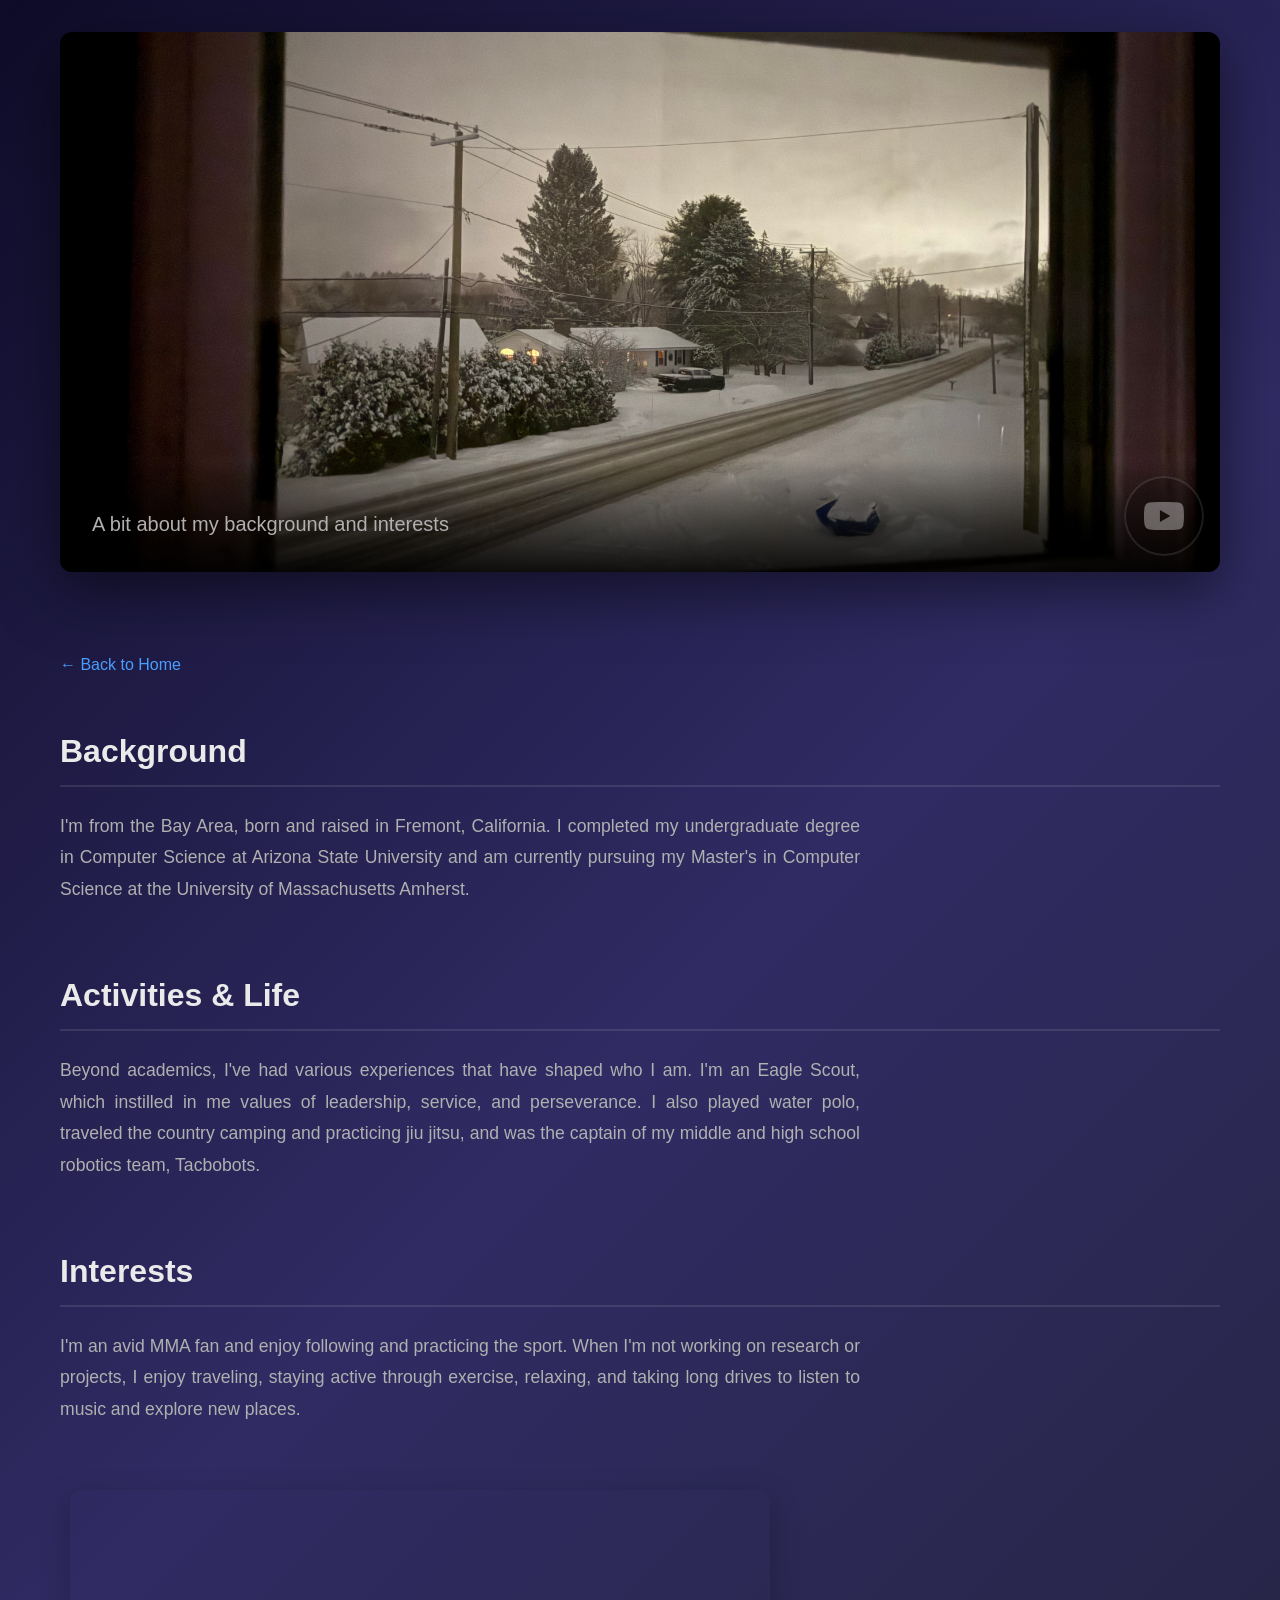
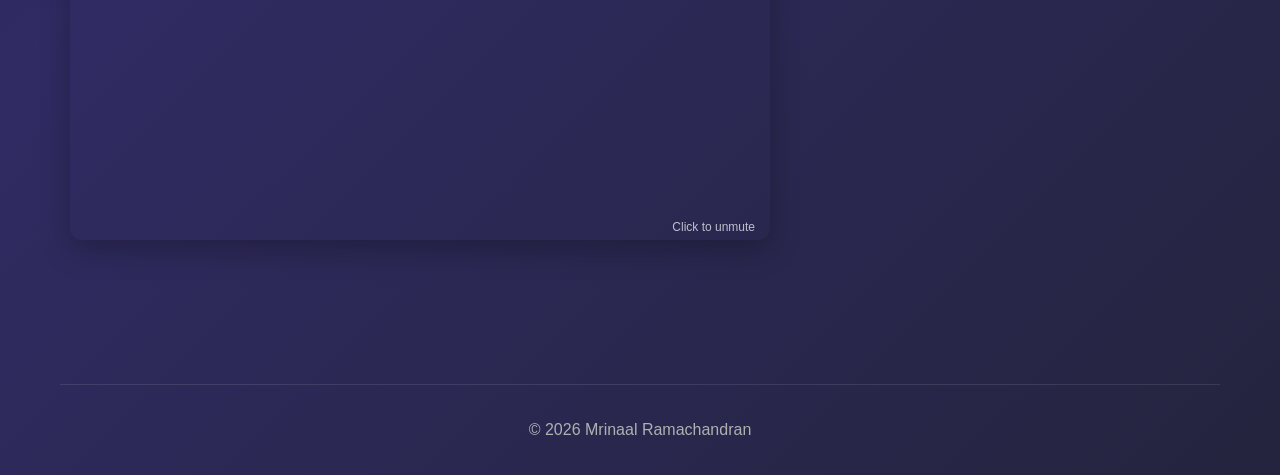
==== about.html @ 6605b7fe "mma" ====
<!DOCTYPE html>
<html lang="en">
    <head>
        <meta charset="UTF-8">
        <meta name="viewport" content="width=device-width, initial-scale=1.0">
        <title>About Me - Mrinaal Ramachandran</title>
        <link rel="stylesheet" href="styles.css">
        <style>
            .hero-image {
                position: absolute;
                top: 0;
                left: 0;
                width: 100%;
                height: 100%;
                object-fit: cover;
                transition: opacity 1.5s ease-in-out;
            }
    
            .hero-image.active {
                opacity: 1;
            }
    
            .hero-image.inactive {
                opacity: 0;
            }
        </style>
    </head>
<body class="about-page">
    <div class="container">
        <header>
            <div class="hero">
                <img src="window.jpg" alt="Window" class="hero-image active" id="img2">
                <img src="desert.jpg" alt="Desert" class="hero-image inactive" id="img1">
                <div class="hero-overlay">
                    <p class="tagline">A bit about my background and interests</p>
                </div>
                <a href="https://www.youtube.com/@mrinaalr/videos" target="_blank" rel="noopener noreferrer" class="washington-face-link" title="Visit my YouTube channel">
                    <svg class="youtube-icon-overlay" viewBox="0 0 24 24" fill="currentColor">
                        <path d="M23.498 6.186a3.016 3.016 0 0 0-2.122-2.136C19.505 3.545 12 3.545 12 3.545s-7.505 0-9.377.505A3.017 3.017 0 0 0 .502 6.186C0 8.07 0 12 0 12s0 3.93.502 5.814a3.016 3.016 0 0 0 2.122 2.136c1.871.505 9.376.505 9.376.505s7.505 0 9.377-.505a3.015 3.015 0 0 0 2.122-2.136C24 15.93 24 12 24 12s0-3.93-.502-5.814zM9.545 15.568V8.432L15.818 12l-6.273 3.568z"/>
                    </svg>
                </a>
            </div>
        </header>

        <main>
            <nav class="back-nav">
                <a href="index.html" class="back-link">← Back to Home</a>
            </nav>

            <section class="about">
                <h2>Background</h2>
                <p>
                    I'm from the Bay Area, born and raised in Fremont, California. I completed my undergraduate 
                    degree in Computer Science at Arizona State University and am currently pursuing my Master's 
                    in Computer Science at the University of Massachusetts Amherst.
                </p>
            </section>

            <section class="about">
                <h2>Activities & Life</h2>
                <p>
                    Beyond academics, I've had various experiences that have shaped who I am. I'm an 
                    Eagle Scout, which instilled in me values of leadership, service, and perseverance. I also played 
                    water polo, traveled the country camping and practicing jiu jitsu, and was the captain of my 
                    middle and high school robotics team, Tacbobots.
                </p>
            </section>

            <section class="about">
                <h2>Interests</h2>
                <p>
                    I'm an avid MMA fan and enjoy following and practicing the sport. When I'm not working on research or projects, 
                    I enjoy traveling, staying active through exercise, relaxing, and taking long drives to listen to music and 
                    explore new places. 
                </p>
            </section>
            <div class="mma-video-container">
                <video autoplay muted loop playsinline id="mmaVideo">
                    <source src="bag.mp4" type="video/mp4">
                </video>
                <div class="video-overlay-text">Click to unmute</div>
            </div>


        </main>

        <footer>
            <p>&copy; 2026 Mrinaal Ramachandran</p>
        </footer>
    </div>

    <script>
    const img1 = document.getElementById('img1');
    const img2 = document.getElementById('img2');
    let showingFirst = false;

    function scheduleNext() {
        const delay = 3000 + Math.random() * 7000;
        setTimeout(() => {
            if (showingFirst) {
                img1.classList.replace('active', 'inactive');
                img2.classList.replace('inactive', 'active');
            } else {
                img2.classList.replace('active', 'inactive');
                img1.classList.replace('inactive', 'active');
            }
            showingFirst = !showingFirst;
            scheduleNext();
        }, delay);
    }

    scheduleNext();

    
const observer = new IntersectionObserver(entries => {
    entries.forEach(entry => {
        if (entry.isIntersecting) {
            entry.target.classList.add("visible");
        }
    });
});

observer.observe(document.querySelector(".mma-video-container"));


    // Video click to unmute
    const video = document.getElementById("mmaVideo");
    if (video) {
        video.addEventListener("click", () => {
            video.muted = !video.muted;
        });
    }



    </script>
    
</body>
</html>
---- styles.css ----
* {
    margin: 0;
    padding: 0;
    box-sizing: border-box;
}

:root {
    --primary-color: #1a1a2e;
    --secondary-color: #16213e;
    --accent-color: #0f3460;
    --text-color: #eaeaea;
    --text-muted: #b0b0b0;
    --link-color: #4a9eff;
    --link-hover: #6bb3ff;
    --card-bg: rgba(255, 255, 255, 0.05);
    --border-color: rgba(255, 255, 255, 0.1);
}

body {
    font-family: -apple-system, BlinkMacSystemFont, 'Segoe UI', Roboto, 'Helvetica Neue', Arial, sans-serif;
    background: linear-gradient(135deg, #0f0c29 0%, #302b63 50%, #24243e 100%);
    color: var(--text-color);
    line-height: 1.6;
    min-height: 100vh;
}

.container {
    max-width: 1200px;
    margin: 0 auto;
    padding: 0 20px;
}

/* Hero Section */
.hero {
    position: relative;
    width: 100%;
    height: 60vh;
    min-height: 400px;
    margin: 2rem 0;
    border-radius: 12px;
    overflow: hidden;
    box-shadow: 0 20px 60px rgba(0, 0, 0, 0.5);
}

.hero-image {
    width: 100%;
    height: 100%;
    object-fit: cover;
    display: block;
}

.hero-overlay {
    position: absolute;
    bottom: 0;
    left: 0;
    right: 0;
    background: linear-gradient(to top, rgba(0, 0, 0, 0.9) 0%, rgba(0, 0, 0, 0.5) 50%, transparent 100%);
    padding: 3rem 2rem 2rem;
    color: white;
}

.hero-overlay h1 {
    font-size: 3rem;
    font-weight: 700;
    margin-bottom: 0.5rem;
    text-shadow: 2px 2px 4px rgba(0, 0, 0, 0.8);
}

.tagline {
    font-size: 1.25rem;
    color: var(--text-muted);
    font-weight: 300;
}

.painting-note {
    position: absolute;
    top: 1rem;
    right: 1rem;
    background: rgba(0, 0, 0, 0.7);
    padding: 0.75rem 1rem;
    border-radius: 8px;
    backdrop-filter: blur(10px);
    border: 1px solid rgba(255, 255, 255, 0.2);
    z-index: 10;
}

.painting-note p {
    color: var(--text-color) !important;
    font-size: 0.9rem;
    margin: 0;
    font-style: italic;
}

/* Main Content */
main {
    padding: 3rem 0;
}

section {
    margin-bottom: 4rem;
}

h2 {
    font-size: 2rem;
    margin-bottom: 1.5rem;
    color: var(--text-color);
    border-bottom: 2px solid var(--border-color);
    padding-bottom: 0.5rem;
}

.about p {
    font-size: 1.1rem;
    line-height: 1.8;
    color: var(--text-muted);
    max-width: 800px;
}

.about-page .about p {
    text-align: justify;
}

/* Projects */
.projects {
    display: flex;
    flex-direction: column;
    gap: 1.5rem;
}

.project-card {
    background: var(--card-bg);
    border: 1px solid var(--border-color);
    border-radius: 8px;
    padding: 1.5rem;
    transition: transform 0.3s ease, box-shadow 0.3s ease;
}

.project-card.featured {
    border-color: var(--link-color);
    border-width: 2px;
    background: rgba(74, 158, 255, 0.1);
}

.project-card:hover {
    transform: translateY(-4px);
    box-shadow: 0 8px 24px rgba(0, 0, 0, 0.3);
    border-color: var(--link-color);
}

.project-card h3 {
    font-size: 1.5rem;
    margin-bottom: 0.75rem;
    color: var(--text-color);
}

.project-card p {
    color: var(--text-muted);
    margin-bottom: 1rem;
}

.project-link {
    color: var(--link-color);
    text-decoration: none;
    font-weight: 500;
    transition: color 0.3s ease;
}

.project-link:hover {
    color: var(--link-hover);
}

/* Selected Work */
.selected-work {
    margin-bottom: 4rem;
}

.work-item {
    background: var(--card-bg);
    border: 1px solid var(--border-color);
    border-radius: 8px;
    padding: 1.25rem;
    margin-bottom: 1rem;
}

.work-item:last-child {
    margin-bottom: 0;
}

.work-item h3 {
    font-size: 1.25rem;
    margin-bottom: 0.5rem;
    color: var(--text-color);
}

.work-item p {
    color: var(--text-muted);
    font-size: 0.95rem;
    line-height: 1.6;
    margin: 0;
}

/* Links */
.link-grid {
    display: grid;
    grid-template-columns: repeat(auto-fit, minmax(200px, 1fr));
    gap: 1.5rem;
}

.link-card {
    background: var(--card-bg);
    border: 1px solid var(--border-color);
    border-radius: 8px;
    padding: 1.5rem;
    display: flex;
    align-items: center;
    gap: 1rem;
    text-decoration: none;
    color: var(--text-color);
    transition: all 0.3s ease;
}

.link-card:hover {
    transform: translateY(-4px);
    box-shadow: 0 8px 24px rgba(0, 0, 0, 0.3);
    border-color: var(--link-color);
    background: rgba(255, 255, 255, 0.08);
}

.link-card .icon {
    width: 32px;
    height: 32px;
    flex-shrink: 0;
}

.link-card span {
    font-size: 1.1rem;
    font-weight: 500;
}

/* About Me Section */
.about-me-section {
    display: flex;
    justify-content: center;
    margin: 2rem 0;
}

.about-me-card {
    max-width: 300px !important;
    width: auto !important;
    justify-content: center;
    flex-shrink: 0;
    min-width: 200px;
}

/* Navigation */
.back-nav {
    margin-bottom: 2rem;
}

.back-link {
    color: var(--link-color);
    text-decoration: none;
    font-weight: 500;
    transition: color 0.3s ease;
    display: inline-block;
    margin-bottom: 1rem;
}

.back-link:hover {
    color: var(--link-hover);
}

/* Washington Face Link */
.washington-face-link {
    position: absolute;
    bottom: 1rem;
    right: 1rem;
    width: 80px;
    height: 80px;
    display: flex;
    align-items: center;
    justify-content: center;
    background: rgba(0, 0, 0, 0.3);
    border-radius: 50%;
    backdrop-filter: blur(5px);
    border: 2px solid rgba(255, 255, 255, 0.3);
    transition: all 0.3s ease;
    cursor: pointer;
    opacity: 0.35;
}

.washington-face-link:hover {
    opacity: 1;
    background: rgba(0, 0, 0, 0.6);
    border-color: rgba(255, 255, 255, 0.6);
    transform: scale(1.1);
}

.hero:hover .washington-face-link {
    opacity: 0.7;
}

.youtube-icon-overlay {
    width: 40px;
    height: 40px;
    fill: white;
}

.mma-video-container {
    position: relative;
    max-width: 700px;
    margin: 25px 10px;   /* remove auto centering */
}

.mma-video-container video {
    width: 100%;
    border-radius: 12px;
    box-shadow: 0 10px 30px rgba(0,0,0,0.25);
    cursor: pointer;
    transition: transform 0.3s ease;
}

.mma-video-container video:hover {
    transform: scale(1.02);
}

.video-overlay-text {
    position: absolute;
    bottom: 10px;
    right: 15px;
    color: white;
    font-size: 12px;
    opacity: 0.7;
    pointer-events: none;
}

/* Footer */
footer {
    text-align: center;
    padding: 2rem 0;
    color: var(--text-muted);
    border-top: 1px solid var(--border-color);
    margin-top: 4rem;
}

/* Responsive Design */
@media (max-width: 768px) {
    .hero {
        height: 50vh;
        min-height: 300px;
        margin: 1rem 0;
    }

    .hero-overlay h1 {
        font-size: 2rem;
    }

    .tagline {
        font-size: 1rem;
    }

    .hero-overlay {
        padding: 2rem 1.5rem 1.5rem;
    }

    h2 {
        font-size: 1.5rem;
    }

    .link-grid {
        grid-template-columns: 1fr;
    }

    .about-me-card {
        max-width: 100%;
        width: auto;
    }
}

@media (max-width: 480px) {
    .container {
        padding: 0 15px;
    }

    .hero-overlay h1 {
        font-size: 1.75rem;
    }

    .about p {
        font-size: 1rem;
    }
}
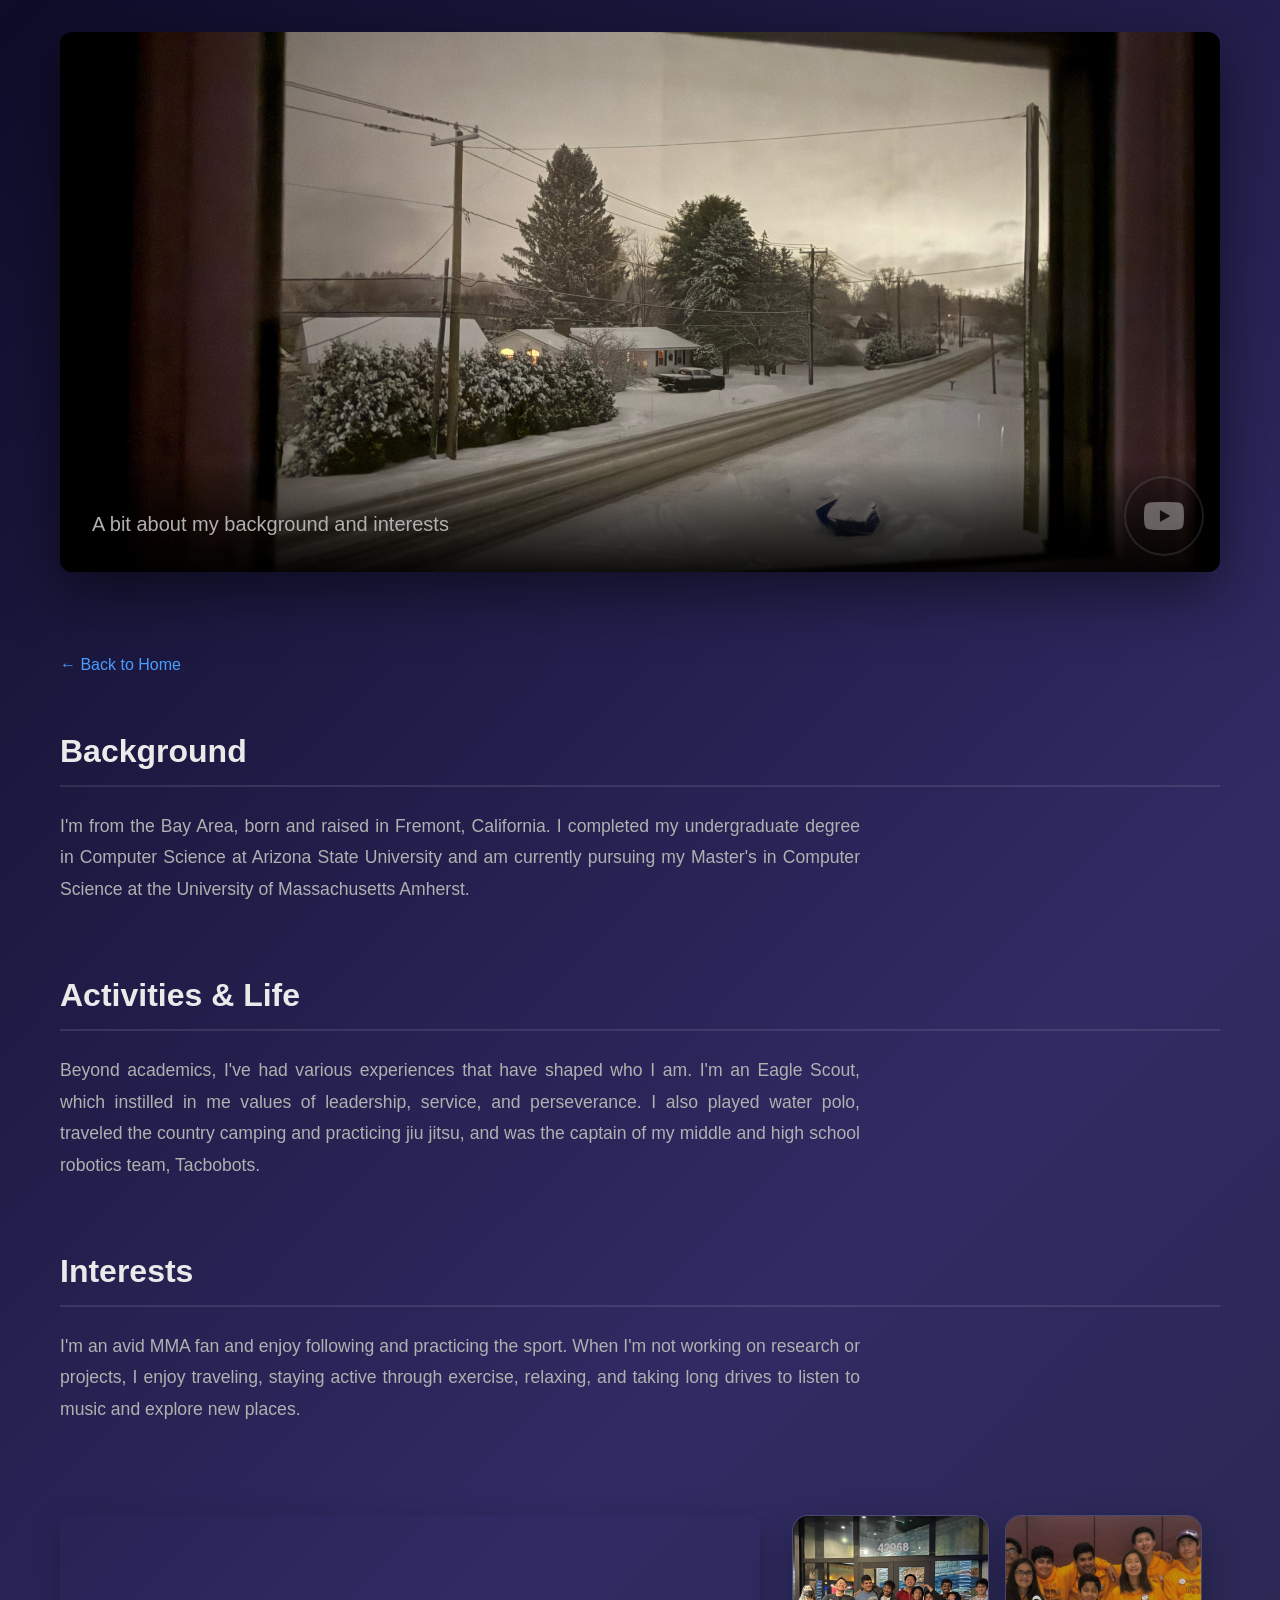
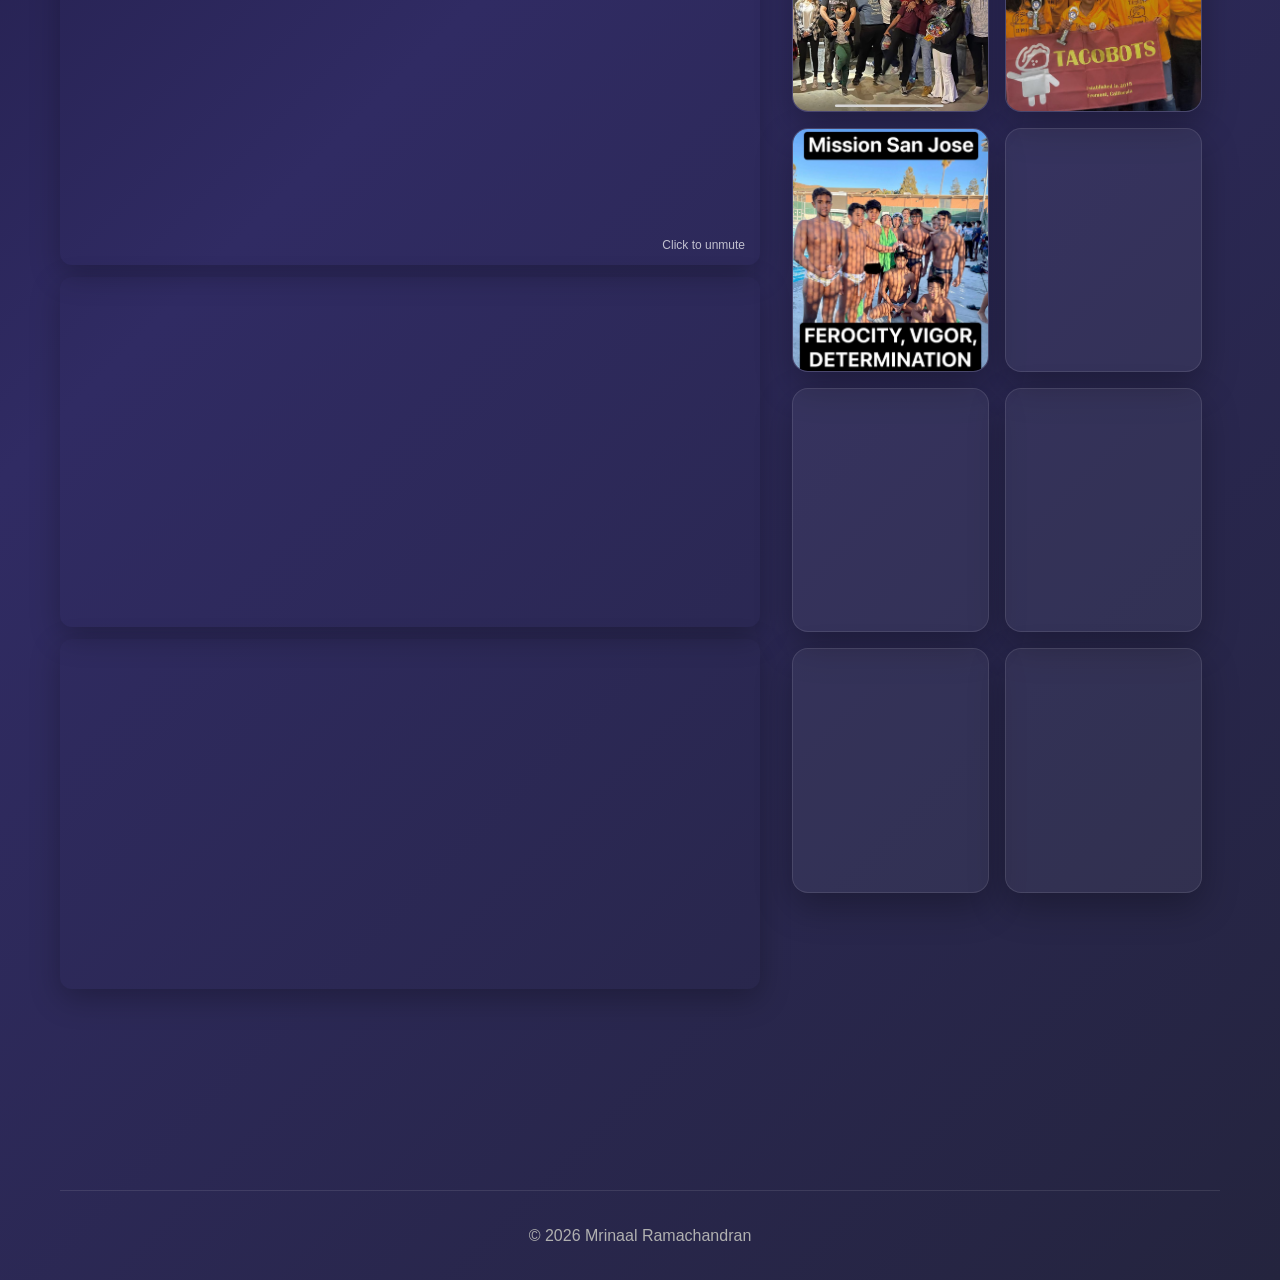
==== commit c4c89bd1: "media" ====
--- a/about.html
+++ b/about.html
@@ -74,12 +74,67 @@
                     explore new places. 
                 </p>
             </section>
-            <div class="mma-video-container">
-                <video autoplay muted loop playsinline id="mmaVideo">
-                    <source src="bag.mp4" type="video/mp4">
-                </video>
-                <div class="video-overlay-text">Click to unmute</div>
-            </div>
+            <section class="interests-media-section">
+                <div class="interests-media-grid">
+                    <div class="mma-video-container">
+                        <div class="primary-video-wrap">
+                            <video autoplay muted loop playsinline preload="metadata" id="mmaVideo">
+                                <source src="bag.mp4" type="video/mp4">
+                            </video>
+                            <div class="video-overlay-text">Click to unmute</div>
+                        </div>
+                    
+                        <video autoplay muted loop playsinline preload="metadata" class="secondary-video">
+                            <source src="mountain.mp4" type="video/mp4">
+                        </video>
+
+                        <video autoplay muted loop playsinline preload="metadata" class="secondary-video">
+                            <source src="texas.mp4" type="video/mp4">
+                        </video>
+                    </div>
+            
+                    <div class="side-media-column">
+                        <div class="side-media-card">
+                            <img src="taco.jpg" alt="Taco">
+                        </div>
+            
+                        <div class="side-media-card">
+                            <img src="bots.JPG" alt="Tacbobots">
+                        </div>
+            
+                        <div class="side-media-card tall">
+                            <img src="wp.JPG" alt="Water Polo">
+                        </div>
+            
+                        <div class="side-media-card tall">
+                            <video autoplay muted loop playsinline>
+                                <source src="war.mp4" type="video/mp4">
+                            </video>
+                        </div>
+            
+                        <div class="side-media-card tall">
+                            <video autoplay muted loop playsinline>
+                                <source src="washington.mp4" type="video/mp4">
+                            </video>
+                        </div>
+                        <div class="side-media-card tall">
+                            <video autoplay muted loop playsinline>
+                                <source src="desert.mp4" type="video/mp4">
+                            </video>
+                        </div>
+                        <div class="side-media-card tall">
+                            <video autoplay muted loop playsinline>
+                                <source src="car.mp4" type="video/mp4">
+                            </video>
+                        </div>
+                        <div class="side-media-card tall">
+                            <video autoplay muted loop playsinline>
+                                <source src="grad.mp4" type="video/mp4">
+                            </video>
+                        </div>
+                    </div>
+                </div>
+            </section>
 
 
         </main>
@@ -120,8 +175,10 @@
     });
 });
 
-observer.observe(document.querySelector(".mma-video-container"));
-
+const mediaContainer = document.querySelector(".mma-video-container");
+if (mediaContainer) {
+    observer.observe(mediaContainer);
+}
 
     // Video click to unmute
     const video = document.getElementById("mmaVideo");
--- a/styles.css
+++ b/styles.css
@@ -305,14 +305,27 @@
     fill: white;
 }
 
+.interests-media-section {
+    margin-top: 2rem;
+}
+
+.interests-media-grid {
+    display: flex;
+    align-items: flex-start;
+    gap: 1.4rem;
+}
+
 .mma-video-container {
     position: relative;
+    width: 700px;
     max-width: 700px;
-    margin: 25px 10px;   /* remove auto centering */
+    margin: 25px 10px 25px 0;
+    flex: 0 0 700px;
 }
 
 .mma-video-container video {
     width: 100%;
+    display: block;
     border-radius: 12px;
     box-shadow: 0 10px 30px rgba(0,0,0,0.25);
     cursor: pointer;
@@ -321,6 +334,18 @@
 
 .mma-video-container video:hover {
     transform: scale(1.02);
+}
+
+.primary-video-wrap {
+    position: relative;
+}
+
+.secondary-video {
+    width: 100%;
+    margin-top: 12px;
+    border-radius: 12px;
+    box-shadow: 0 10px 30px rgba(0,0,0,0.25);
+    pointer-events: none; /* no clicking/unmuting */
 }
 
 .video-overlay-text {
@@ -333,6 +358,87 @@
     pointer-events: none;
 }
 
+.side-media-column {
+    display: grid;
+    grid-template-columns: 1fr 1fr;
+    gap: 1rem;
+    width: 410px;
+    margin-top: 25px;
+}
+
+.side-media-card {
+    position: relative;
+    overflow: hidden;
+    border-radius: 16px;
+    background: var(--card-bg);
+    border: 1px solid var(--border-color);
+    box-shadow: 0 14px 36px rgba(0, 0, 0, 0.28);
+    aspect-ratio: 1 / 1;
+}
+
+.side-media-card.tall {
+    aspect-ratio: 1 / 1.24;
+}
+
+.side-media-card img,
+.side-media-card video {
+    width: 100%;
+    height: 100%;
+    object-fit: cover;
+    display: block;
+}
+
+.side-media-card video {
+    pointer-events: none;
+}
+
+@media (max-width: 1180px) {
+    .interests-media-grid {
+        flex-direction: column;
+    }
+
+    .mma-video-container {
+        width: 100%;
+        max-width: 700px;
+        flex: none;
+        margin-right: 0;
+    }
+
+    .side-media-column {
+        width: 100%;
+        max-width: 700px;
+        margin-top: 0;
+        grid-template-columns: repeat(3, 1fr);
+    }
+
+    .side-media-card,
+    .side-media-card.tall {
+        aspect-ratio: 1 / 1;
+    }
+}
+
+@media (max-width: 768px) {
+    .side-media-column {
+        grid-template-columns: 1fr 1fr;
+    }
+}
+
+@media (max-width: 480px) {
+    .side-media-column {
+        grid-template-columns: 1fr;
+    }
+
+    .side-media-card,
+    .side-media-card.tall {
+        aspect-ratio: 16 / 11;
+    }
+}
+
+
+
+
+
+
 /* Footer */
 footer {
     text-align: center;
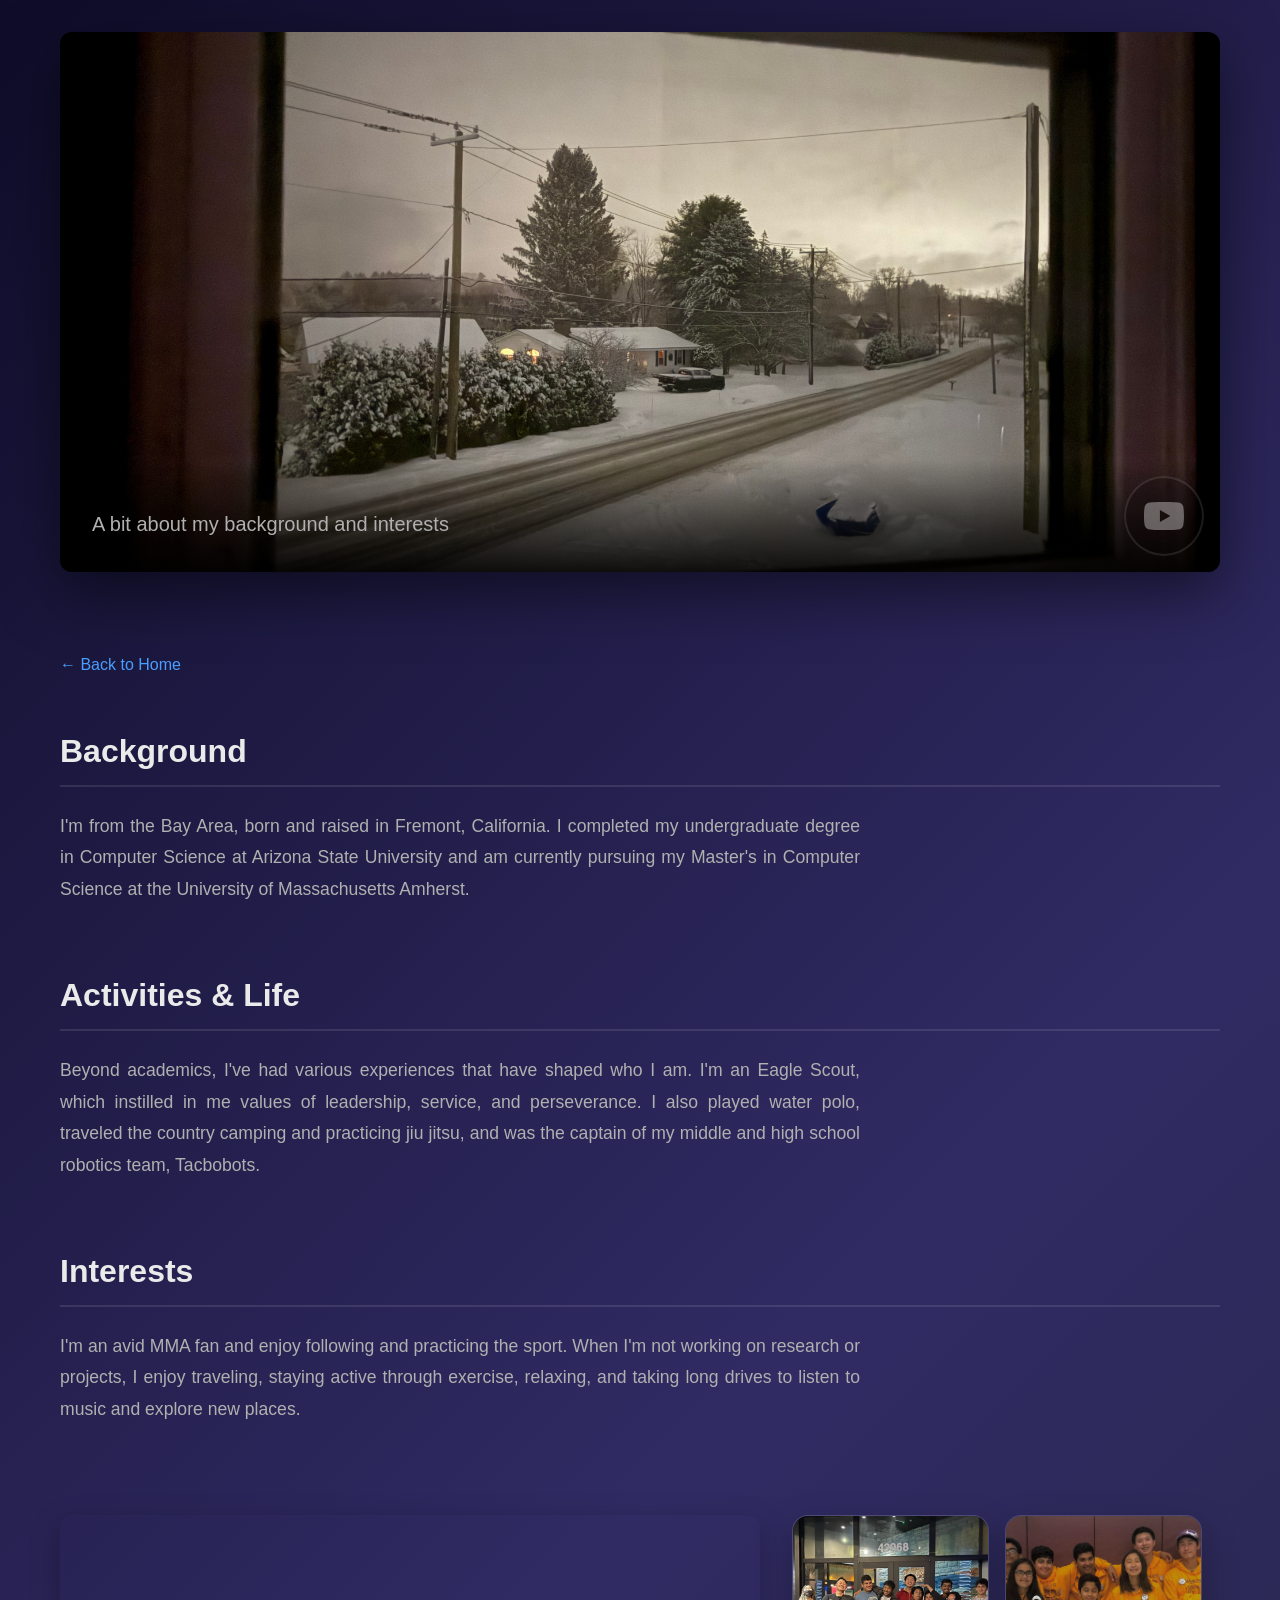
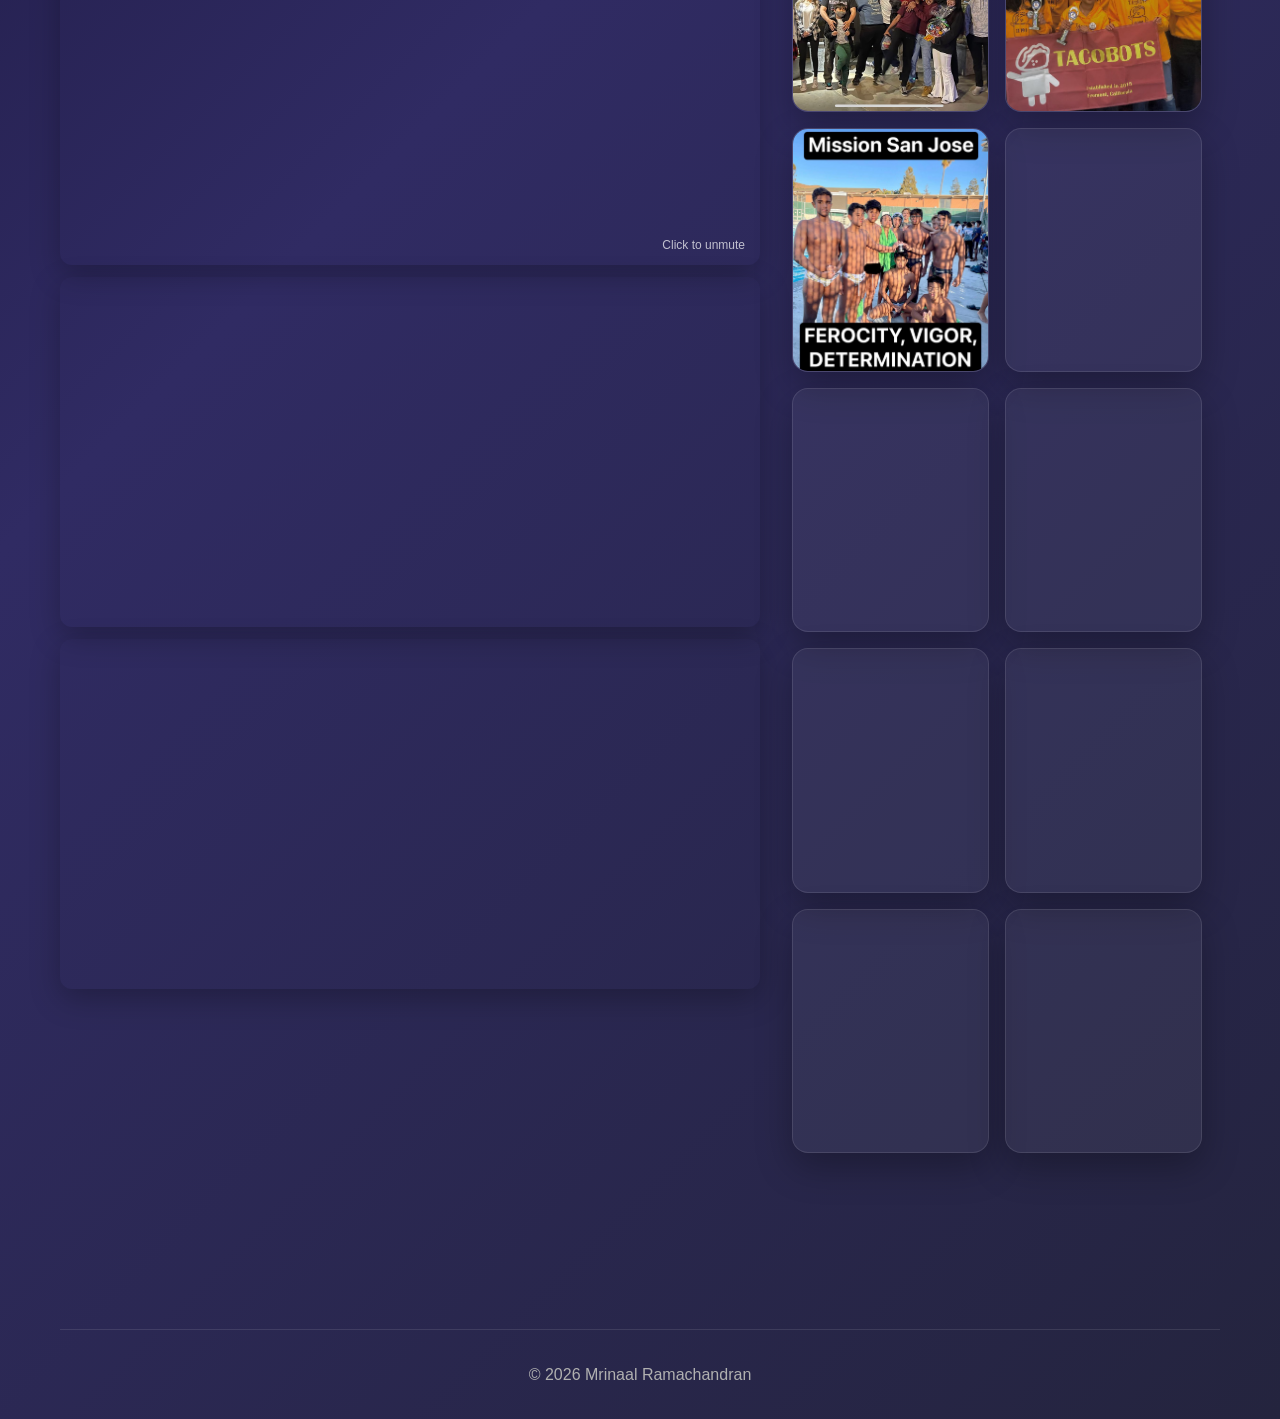
==== commit 6a73b95b: "more" ====
--- a/about.html
+++ b/about.html
@@ -124,6 +124,19 @@
                         </div>
                         <div class="side-media-card tall">
                             <video autoplay muted loop playsinline>
+                                <source src="grapple.mp4" type="video/mp4">
+                            </video>
+                        </div>
+
+                        <div class="side-media-card tall">
+                            <video autoplay muted loop playsinline>
+                                <source src="croc.mp4" type="video/mp4">
+                            </video>
+                        </div>
+
+
+                        <div class="side-media-card tall">
+                            <video autoplay muted loop playsinline>
                                 <source src="car.mp4" type="video/mp4">
                             </video>
                         </div>
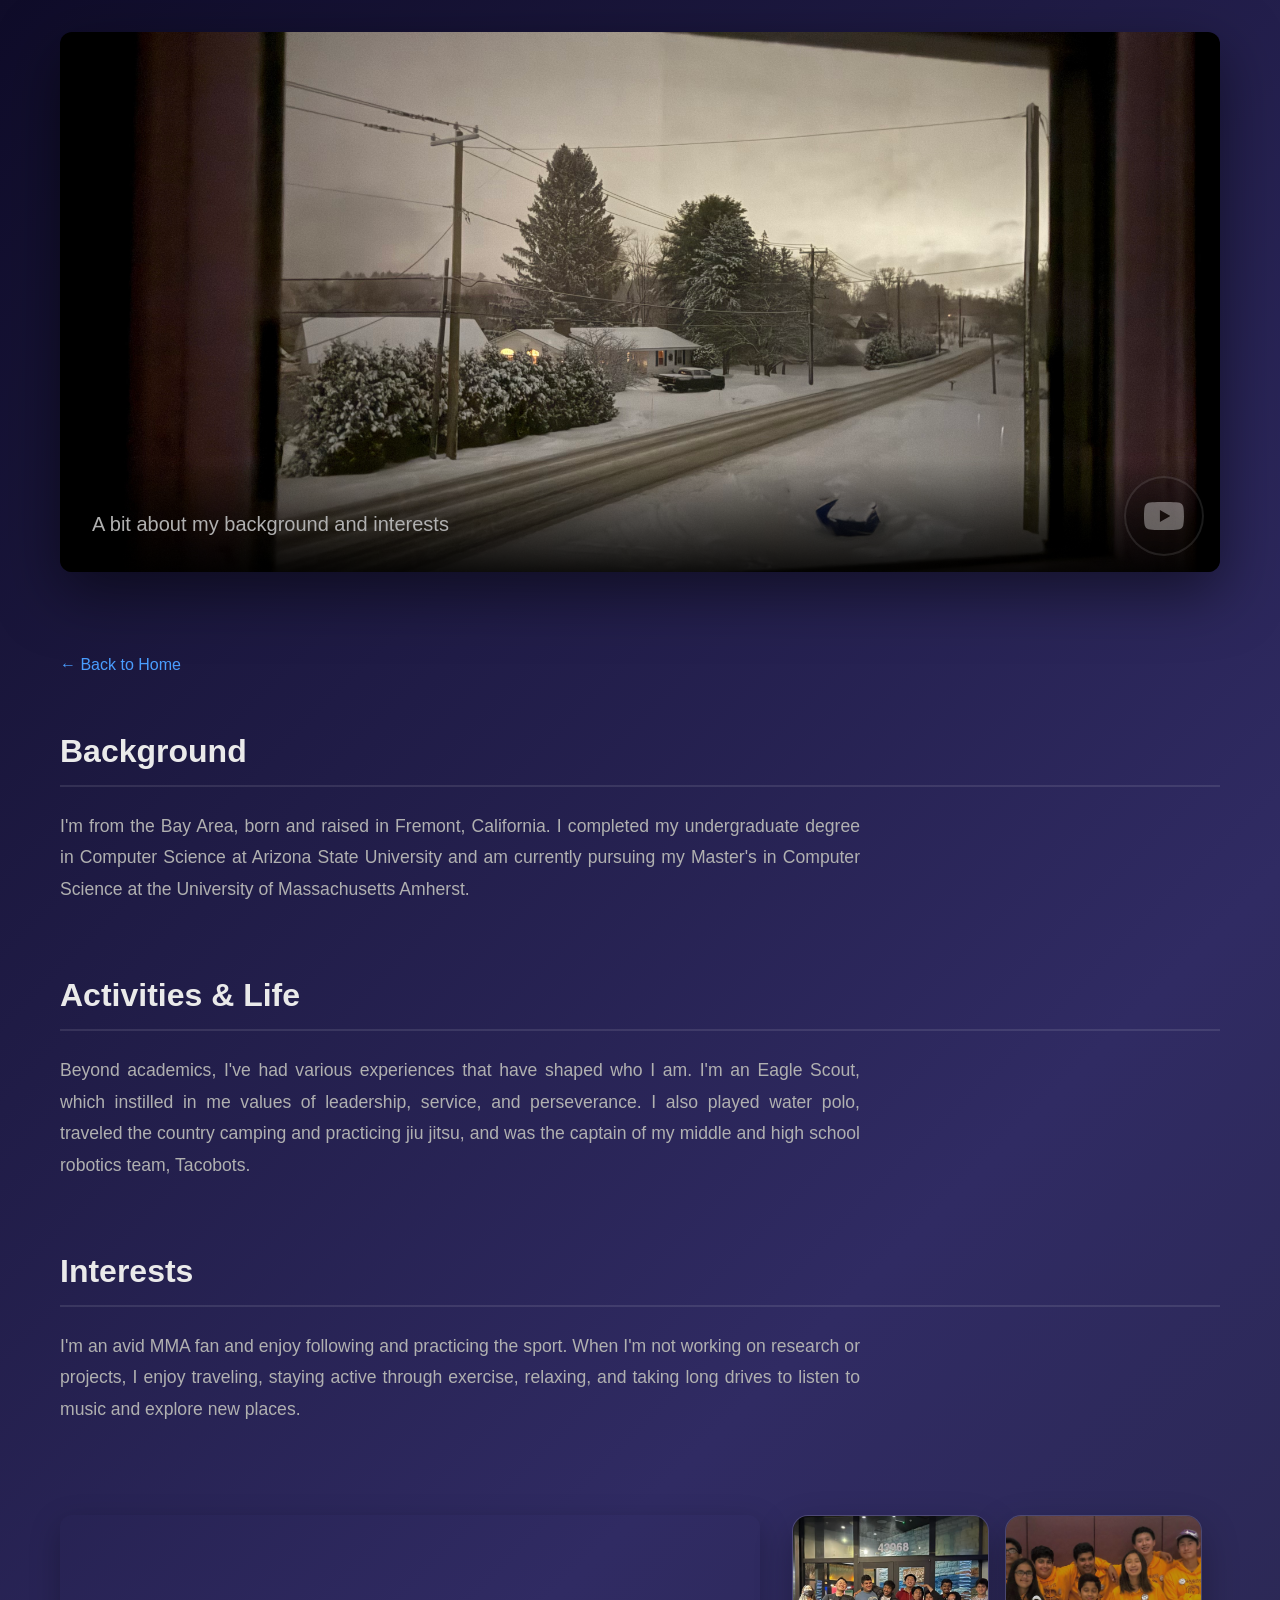
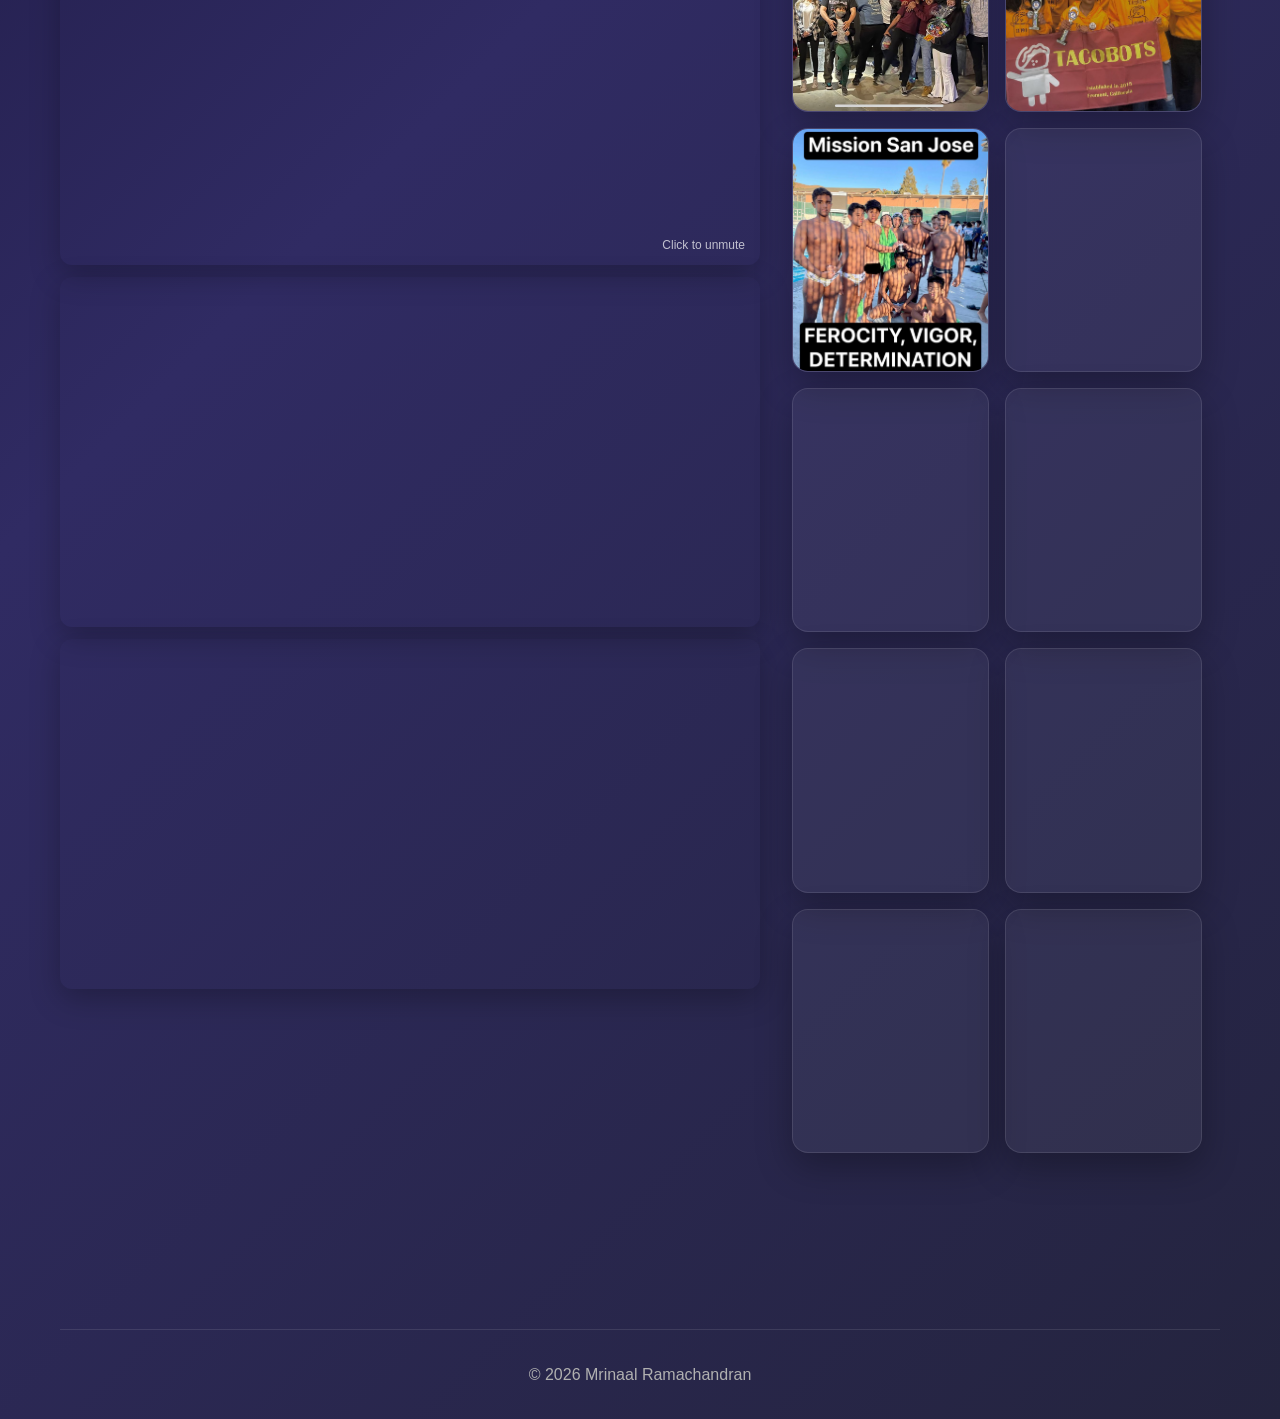
==== commit 5e61e362: "tb" ====
--- a/about.html
+++ b/about.html
@@ -62,7 +62,7 @@
                     Beyond academics, I've had various experiences that have shaped who I am. I'm an 
                     Eagle Scout, which instilled in me values of leadership, service, and perseverance. I also played 
                     water polo, traveled the country camping and practicing jiu jitsu, and was the captain of my 
-                    middle and high school robotics team, Tacbobots.
+                    middle and high school robotics team, Tacobots.
                 </p>
             </section>
 
@@ -77,9 +77,12 @@
             <section class="interests-media-section">
                 <div class="interests-media-grid">
                     <div class="mma-video-container">
-                        <div class="primary-video-wrap">
-                            <video autoplay muted loop playsinline preload="metadata" id="mmaVideo">
+                        <div class="primary-video-wrap" id="primaryVideoWrap">
+                            <video autoplay muted loop playsinline preload="auto" id="mmaVideo" class="primary-video active">
                                 <source src="bag.mp4" type="video/mp4">
+                            </video>
+                            <video muted loop playsinline preload="auto" id="bagVideo" class="primary-video">
+                                <source src="mma.mp4" type="video/mp4">
                             </video>
                             <div class="video-overlay-text">Click to unmute</div>
                         </div>
@@ -193,11 +196,46 @@
     observer.observe(mediaContainer);
 }
 
-    // Video click to unmute
-    const video = document.getElementById("mmaVideo");
-    if (video) {
-        video.addEventListener("click", () => {
-            video.muted = !video.muted;
+    // Video: single click unmute / switch; double click mute. Saves position when switching.
+    const wrap = document.getElementById("primaryVideoWrap");
+    const mmaVideo = document.getElementById("mmaVideo");
+    const bagVideo = document.getElementById("bagVideo");
+    const overlay = document.querySelector(".video-overlay-text");
+    if (wrap && mmaVideo && bagVideo) {
+        const videos = [mmaVideo, bagVideo];
+        let videoIdx = 0;
+        let clickTimer = null;
+        const positions = [0, 0];
+        const syncMute = (muted) => { mmaVideo.muted = bagVideo.muted = muted; };
+        bagVideo.pause();
+        wrap.addEventListener("click", () => {
+            const active = videos[videoIdx];
+            if (active.muted) {
+                syncMute(false);
+                overlay.textContent = "Double press to mute / Press to switch";
+                return;
+            }
+            if (clickTimer) {
+                clearTimeout(clickTimer);
+                clickTimer = null;
+                syncMute(true);
+                overlay.textContent = "Click to unmute";
+                return;
+            }
+            clickTimer = setTimeout(() => {
+                clickTimer = null;
+                positions[videoIdx] = active.currentTime;
+                active.classList.remove("active");
+                active.pause();
+                videoIdx = 1 - videoIdx;
+                const next = videos[videoIdx];
+                next.currentTime = positions[videoIdx];
+                next.classList.add("active");
+                next.play();
+                overlay.textContent = videoIdx === 0
+                    ? "Double press to mute / Press to switch to MMA"
+                    : "Double press to mute / Press to switch back";
+            }, 300);
         });
     }
 
--- a/styles.css
+++ b/styles.css
@@ -340,6 +340,22 @@
     position: relative;
 }
 
+.primary-video-wrap .primary-video {
+    position: absolute;
+    top: 0;
+    left: 0;
+    width: 100%;
+    height: 100%;
+    opacity: 0;
+    pointer-events: none;
+}
+
+.primary-video-wrap .primary-video.active {
+    position: relative;
+    opacity: 1;
+    pointer-events: auto;
+}
+
 .secondary-video {
     width: 100%;
     margin-top: 12px;
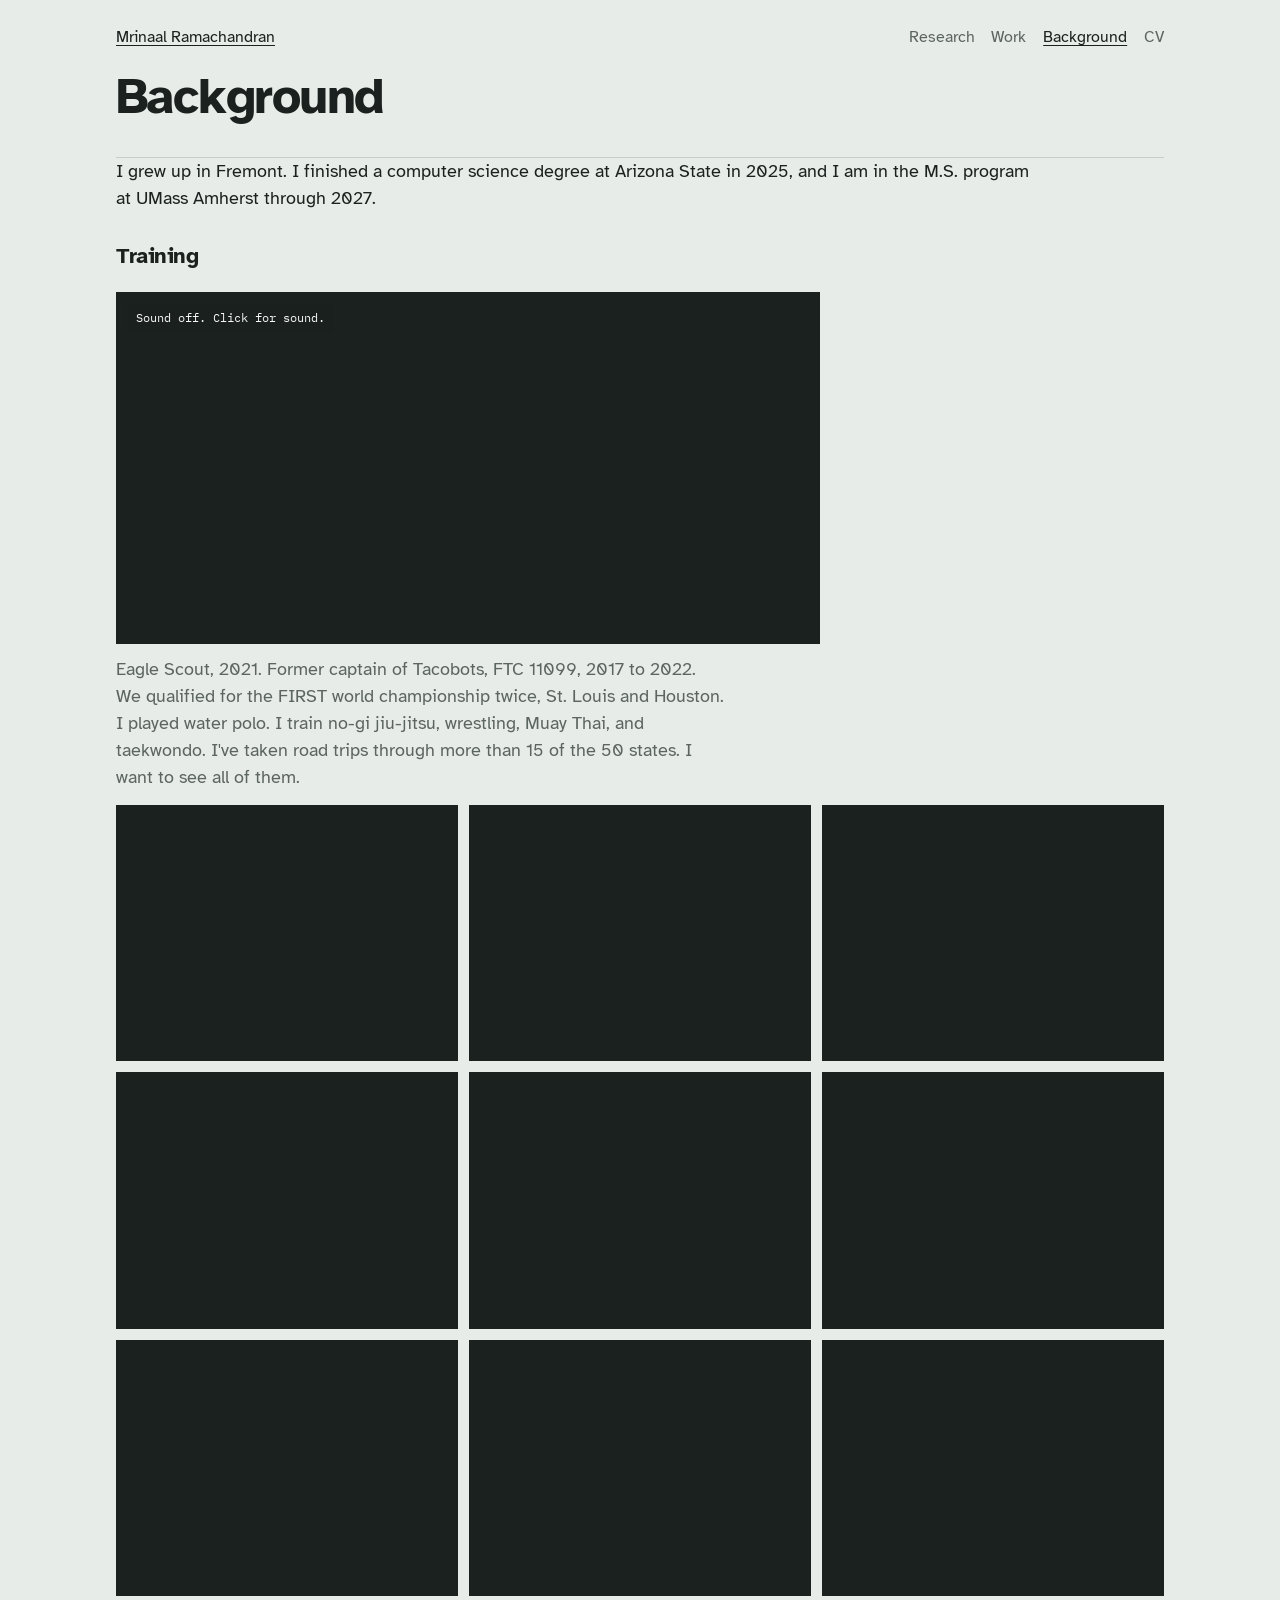
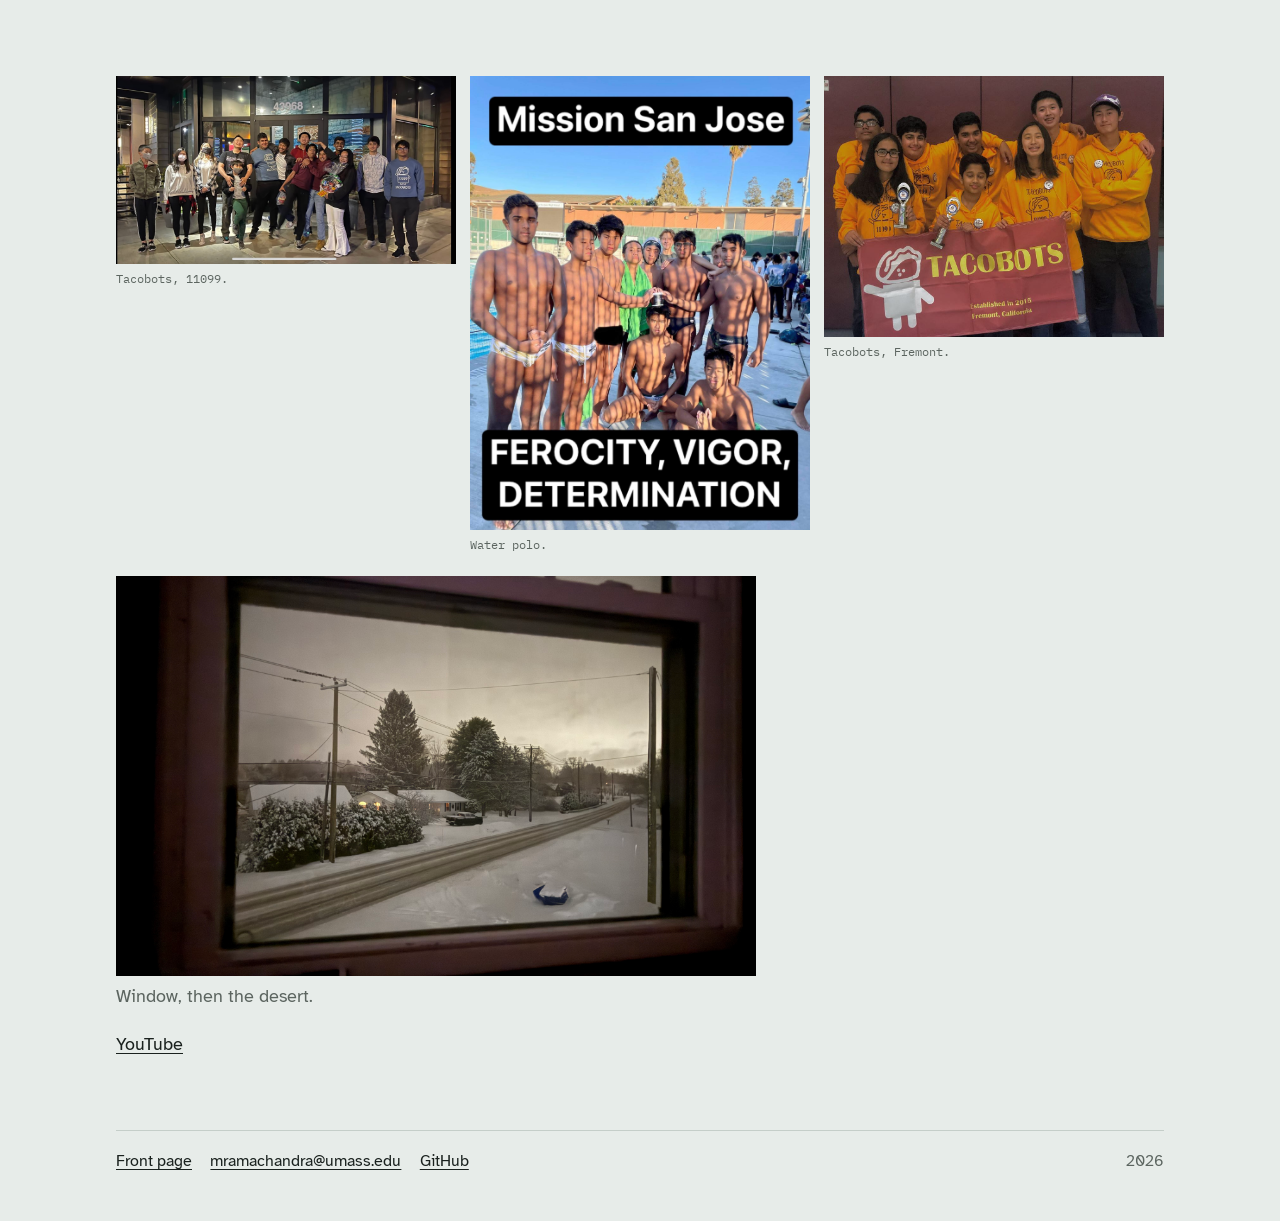
==== commit b5c4dae0: "Rebuild the personal site" ====
--- a/about.html
+++ b/about.html
@@ -1,247 +1,93 @@
 <!DOCTYPE html>
 <html lang="en">
-    <head>
-        <meta charset="UTF-8">
-        <meta name="viewport" content="width=device-width, initial-scale=1.0">
-        <title>About Me - Mrinaal Ramachandran</title>
-        <link rel="stylesheet" href="styles.css">
-        <style>
-            .hero-image {
-                position: absolute;
-                top: 0;
-                left: 0;
-                width: 100%;
-                height: 100%;
-                object-fit: cover;
-                transition: opacity 1.5s ease-in-out;
-            }
-    
-            .hero-image.active {
-                opacity: 1;
-            }
-    
-            .hero-image.inactive {
-                opacity: 0;
-            }
-        </style>
-    </head>
-<body class="about-page">
-    <div class="container">
-        <header>
-            <div class="hero">
-                <img src="window.jpg" alt="Window" class="hero-image active" id="img2">
-                <img src="desert.jpg" alt="Desert" class="hero-image inactive" id="img1">
-                <div class="hero-overlay">
-                    <p class="tagline">A bit about my background and interests</p>
-                </div>
-                <a href="https://www.youtube.com/@mrinaalr/videos" target="_blank" rel="noopener noreferrer" class="washington-face-link" title="Visit my YouTube channel">
-                    <svg class="youtube-icon-overlay" viewBox="0 0 24 24" fill="currentColor">
-                        <path d="M23.498 6.186a3.016 3.016 0 0 0-2.122-2.136C19.505 3.545 12 3.545 12 3.545s-7.505 0-9.377.505A3.017 3.017 0 0 0 .502 6.186C0 8.07 0 12 0 12s0 3.93.502 5.814a3.016 3.016 0 0 0 2.122 2.136c1.871.505 9.376.505 9.376.505s7.505 0 9.377-.505a3.015 3.015 0 0 0 2.122-2.136C24 15.93 24 12 24 12s0-3.93-.502-5.814zM9.545 15.568V8.432L15.818 12l-6.273 3.568z"/>
-                    </svg>
-                </a>
-            </div>
-        </header>
+<head>
+  <meta charset="UTF-8">
+  <meta name="viewport" content="width=device-width, initial-scale=1.0">
+  <title>Background. Mrinaal Ramachandran</title>
+  <meta name="description" content="Background, pictures, and film. Mrinaal Ramachandran, Fremont, Tacobots, water polo, training.">
+  <link rel="icon" href="data:image/svg+xml,%3Csvg xmlns='http://www.w3.org/2000/svg' viewBox='0 0 32 32'%3E%3Ccircle cx='16' cy='16' r='5.5' fill='none' stroke='%231a211e' stroke-width='1.5'/%3E%3C/svg%3E">
+  <link rel="preconnect" href="https://fonts.googleapis.com">
+  <link rel="preconnect" href="https://fonts.gstatic.com" crossorigin>
+  <link href="https://fonts.googleapis.com/css2?family=Atkinson+Hyperlegible:wght@400;700&family=Caveat:wght@500&family=IBM+Plex+Mono:wght@400;500&display=swap" rel="stylesheet">
+  <link rel="stylesheet" href="styles.css">
+</head>
+<body class="page-notes">
+  <a class="skip" href="#life">Skip to background</a>
+  <div class="wrap">
+    <header class="mast">
+      <div class="mast-top">
+        <div class="who">
+          <p class="affiliation"><a href="index.html">Mrinaal Ramachandran</a></p>
+        </div>
+        <nav class="nav" aria-label="Page">
+          <a href="index.html#research">Research</a>
+          <a href="index.html#work">Work</a>
+          <a href="about.html" aria-current="page">Background</a>
+          <a href="Mrinaal_Ramachandran_CV.pdf" target="_blank" rel="noopener noreferrer">CV</a>
+        </nav>
+      </div>
+      <h1>Background</h1>
+    </header>
 
-        <main>
-            <nav class="back-nav">
-                <a href="index.html" class="back-link">← Back to Home</a>
-            </nav>
+    <main id="life">
+      <section>
+        <p>I grew up in Fremont. I finished a computer science degree at Arizona State in 2025, and I am in the M.S. program<br>at UMass Amherst through 2027.</p>
+      </section>
 
-            <section class="about">
-                <h2>Background</h2>
-                <p>
-                    I'm from the Bay Area, born and raised in Fremont, California. I completed my undergraduate 
-                    degree in Computer Science at Arizona State University and am currently pursuing my Master's 
-                    in Computer Science at the University of Massachusetts Amherst.
-                </p>
-            </section>
+      <section class="film-top" id="film">
+        <h2>Training</h2>
+        <div class="feature" id="bag-wrap">
+          <video id="bag" autoplay muted loop playsinline preload="auto">
+            <source src="bag.mp4" type="video/mp4">
+          </video>
+          <button type="button" class="unmute" id="unmute">Sound off. Click for sound.</button>
+        </div>
+        <p class="quiet stack">Eagle Scout, 2021. Former captain of Tacobots, FTC 11099, 2017 to 2022. We qualified for the FIRST world championship twice, St. Louis and Houston. I played water polo. I train no-gi jiu-jitsu, wrestling, Muay Thai, and taekwondo. I've taken road trips through more than 15 of the 50 states. I want to see all of them.</p>
+        <div class="reel">
+          <video autoplay muted loop playsinline preload="auto"><source src="washington.mp4" type="video/mp4"></video>
+          <video autoplay muted loop playsinline preload="auto"><source src="mountain.mp4" type="video/mp4"></video>
+          <video autoplay muted loop playsinline preload="auto"><source src="desert.mp4" type="video/mp4"></video>
+          <video autoplay muted loop playsinline preload="auto"><source src="texas.mp4" type="video/mp4"></video>
+          <video autoplay muted loop playsinline preload="auto"><source src="car.mp4" type="video/mp4"></video>
+          <video autoplay muted loop playsinline preload="auto"><source src="grad.mp4" type="video/mp4"></video>
+          <video autoplay muted loop playsinline preload="auto"><source src="croc.mp4" type="video/mp4"></video>
+          <video autoplay muted loop playsinline preload="auto"><source src="grapple.mp4" type="video/mp4"></video>
+          <video autoplay muted loop playsinline preload="auto"><source src="war.mp4" type="video/mp4"></video>
+        </div>
+      </section>
 
-            <section class="about">
-                <h2>Activities & Life</h2>
-                <p>
-                    Beyond academics, I've had various experiences that have shaped who I am. I'm an 
-                    Eagle Scout, which instilled in me values of leadership, service, and perseverance. I also played 
-                    water polo, traveled the country camping and practicing jiu jitsu, and was the captain of my 
-                    middle and high school robotics team, Tacobots.
-                </p>
-            </section>
+      <section class="block">
+        <div class="stills">
+          <figure>
+            <img src="taco.jpg" alt="Tacobots, team 11099, outside at night in light blue sweatshirts.">
+            <figcaption>Tacobots, 11099.</figcaption>
+          </figure>
+          <figure>
+            <img src="wp.JPG" alt="Mission San Jose water polo team posed by an outdoor pool.">
+            <figcaption>Water polo.</figcaption>
+          </figure>
+          <figure>
+            <img src="bots.JPG" alt="Tacobots in yellow hoodies, holding trophies and a team banner. The banner says Fremont, California.">
+            <figcaption>Tacobots, Fremont.</figcaption>
+          </figure>
+        </div>
 
-            <section class="about">
-                <h2>Interests</h2>
-                <p>
-                    I'm an avid MMA fan and enjoy following and practicing the sport. When I'm not working on research or projects, 
-                    I enjoy traveling, staying active through exercise, relaxing, and taking long drives to listen to music and 
-                    explore new places. 
-                </p>
-            </section>
-            <section class="interests-media-section">
-                <div class="interests-media-grid">
-                    <div class="mma-video-container">
-                        <div class="primary-video-wrap" id="primaryVideoWrap">
-                            <video autoplay muted loop playsinline preload="auto" id="mmaVideo" class="primary-video active">
-                                <source src="bag.mp4" type="video/mp4">
-                            </video>
-                            <video muted loop playsinline preload="auto" id="bagVideo" class="primary-video">
-                                <source src="mma.mp4" type="video/mp4">
-                            </video>
-                            <div class="video-overlay-text">Click to unmute</div>
-                        </div>
-                    
-                        <video autoplay muted loop playsinline preload="metadata" class="secondary-video">
-                            <source src="mountain.mp4" type="video/mp4">
-                        </video>
+        <div class="swap" aria-hidden="true">
+          <img src="window.jpg" alt="" class="is-on" id="swap-a">
+          <img src="desert.jpg" alt="" id="swap-b">
+        </div>
+        <p class="quiet caption-follow">Window, then the desert.</p>
+        <p class="film-note"><a href="https://www.youtube.com/@mrinaalr/videos" target="_blank" rel="noopener noreferrer">YouTube</a></p>
+      </section>
+    </main>
 
-                        <video autoplay muted loop playsinline preload="metadata" class="secondary-video">
-                            <source src="texas.mp4" type="video/mp4">
-                        </video>
-                    </div>
-            
-                    <div class="side-media-column">
-                        <div class="side-media-card">
-                            <img src="taco.jpg" alt="Taco">
-                        </div>
-            
-                        <div class="side-media-card">
-                            <img src="bots.JPG" alt="Tacbobots">
-                        </div>
-            
-                        <div class="side-media-card tall">
-                            <img src="wp.JPG" alt="Water Polo">
-                        </div>
-            
-                        <div class="side-media-card tall">
-                            <video autoplay muted loop playsinline>
-                                <source src="war.mp4" type="video/mp4">
-                            </video>
-                        </div>
-            
-                        <div class="side-media-card tall">
-                            <video autoplay muted loop playsinline>
-                                <source src="washington.mp4" type="video/mp4">
-                            </video>
-                        </div>
-                        <div class="side-media-card tall">
-                            <video autoplay muted loop playsinline>
-                                <source src="desert.mp4" type="video/mp4">
-                            </video>
-                        </div>
-                        <div class="side-media-card tall">
-                            <video autoplay muted loop playsinline>
-                                <source src="grapple.mp4" type="video/mp4">
-                            </video>
-                        </div>
-
-                        <div class="side-media-card tall">
-                            <video autoplay muted loop playsinline>
-                                <source src="croc.mp4" type="video/mp4">
-                            </video>
-                        </div>
-
-
-                        <div class="side-media-card tall">
-                            <video autoplay muted loop playsinline>
-                                <source src="car.mp4" type="video/mp4">
-                            </video>
-                        </div>
-                        <div class="side-media-card tall">
-                            <video autoplay muted loop playsinline>
-                                <source src="grad.mp4" type="video/mp4">
-                            </video>
-                        </div>
-                    </div>
-                </div>
-            </section>
-
-
-        </main>
-
-        <footer>
-            <p>&copy; 2026 Mrinaal Ramachandran</p>
-        </footer>
-    </div>
-
-    <script>
-    const img1 = document.getElementById('img1');
-    const img2 = document.getElementById('img2');
-    let showingFirst = false;
-
-    function scheduleNext() {
-        const delay = 3000 + Math.random() * 7000;
-        setTimeout(() => {
-            if (showingFirst) {
-                img1.classList.replace('active', 'inactive');
-                img2.classList.replace('inactive', 'active');
-            } else {
-                img2.classList.replace('active', 'inactive');
-                img1.classList.replace('inactive', 'active');
-            }
-            showingFirst = !showingFirst;
-            scheduleNext();
-        }, delay);
-    }
-
-    scheduleNext();
-
-    
-const observer = new IntersectionObserver(entries => {
-    entries.forEach(entry => {
-        if (entry.isIntersecting) {
-            entry.target.classList.add("visible");
-        }
-    });
-});
-
-const mediaContainer = document.querySelector(".mma-video-container");
-if (mediaContainer) {
-    observer.observe(mediaContainer);
-}
-
-    // Video: single click unmute / switch; double click mute. Saves position when switching.
-    const wrap = document.getElementById("primaryVideoWrap");
-    const mmaVideo = document.getElementById("mmaVideo");
-    const bagVideo = document.getElementById("bagVideo");
-    const overlay = document.querySelector(".video-overlay-text");
-    if (wrap && mmaVideo && bagVideo) {
-        const videos = [mmaVideo, bagVideo];
-        let videoIdx = 0;
-        let clickTimer = null;
-        const positions = [0, 0];
-        const syncMute = (muted) => { mmaVideo.muted = bagVideo.muted = muted; };
-        bagVideo.pause();
-        wrap.addEventListener("click", () => {
-            const active = videos[videoIdx];
-            if (active.muted) {
-                syncMute(false);
-                overlay.textContent = "Double press to mute / Press to switch";
-                return;
-            }
-            if (clickTimer) {
-                clearTimeout(clickTimer);
-                clickTimer = null;
-                syncMute(true);
-                overlay.textContent = "Click to unmute";
-                return;
-            }
-            clickTimer = setTimeout(() => {
-                clickTimer = null;
-                positions[videoIdx] = active.currentTime;
-                active.classList.remove("active");
-                active.pause();
-                videoIdx = 1 - videoIdx;
-                const next = videos[videoIdx];
-                next.currentTime = positions[videoIdx];
-                next.classList.add("active");
-                next.play();
-                overlay.textContent = videoIdx === 0
-                    ? "Double press to mute / Press to switch to MMA"
-                    : "Double press to mute / Press to switch back";
-            }, 300);
-        });
-    }
-
-
-
-    </script>
-    
+    <footer>
+      <a href="index.html">Front page</a>
+      <a href="mailto:mramachandra@umass.edu">mramachandra@umass.edu</a>
+      <a href="https://github.com/mrinaalr" rel="me noopener noreferrer" target="_blank">GitHub</a>
+      <p class="copy">2026</p>
+    </footer>
+  </div>
+  <script src="site.js" defer></script>
 </body>
 </html>
--- a/styles.css
+++ b/styles.css
@@ -1,513 +1,780 @@
-* {
-    margin: 0;
-    padding: 0;
-    box-sizing: border-box;
+*,
+*::before,
+*::after {
+  box-sizing: border-box;
+}
+
+html {
+  color-scheme: light;
+}
+
+body {
+  margin: 0;
+  background: var(--paper);
+  color: var(--ink);
+  font-family: "Atkinson Hyperlegible", Verdana, sans-serif;
+  font-size: 1.125rem;
+  line-height: 1.5;
+  text-rendering: optimizeLegibility;
 }
 
 :root {
-    --primary-color: #1a1a2e;
-    --secondary-color: #16213e;
-    --accent-color: #0f3460;
-    --text-color: #eaeaea;
-    --text-muted: #b0b0b0;
-    --link-color: #4a9eff;
-    --link-hover: #6bb3ff;
-    --card-bg: rgba(255, 255, 255, 0.05);
-    --border-color: rgba(255, 255, 255, 0.1);
-}
-
-body {
-    font-family: -apple-system, BlinkMacSystemFont, 'Segoe UI', Roboto, 'Helvetica Neue', Arial, sans-serif;
-    background: linear-gradient(135deg, #0f0c29 0%, #302b63 50%, #24243e 100%);
-    color: var(--text-color);
-    line-height: 1.6;
-    min-height: 100vh;
-}
-
-.container {
-    max-width: 1200px;
-    margin: 0 auto;
-    padding: 0 20px;
-}
-
-/* Hero Section */
-.hero {
-    position: relative;
-    width: 100%;
-    height: 60vh;
-    min-height: 400px;
-    margin: 2rem 0;
-    border-radius: 12px;
-    overflow: hidden;
-    box-shadow: 0 20px 60px rgba(0, 0, 0, 0.5);
-}
-
-.hero-image {
-    width: 100%;
-    height: 100%;
-    object-fit: cover;
-    display: block;
-}
-
-.hero-overlay {
-    position: absolute;
-    bottom: 0;
-    left: 0;
-    right: 0;
-    background: linear-gradient(to top, rgba(0, 0, 0, 0.9) 0%, rgba(0, 0, 0, 0.5) 50%, transparent 100%);
-    padding: 3rem 2rem 2rem;
-    color: white;
-}
-
-.hero-overlay h1 {
-    font-size: 3rem;
-    font-weight: 700;
-    margin-bottom: 0.5rem;
-    text-shadow: 2px 2px 4px rgba(0, 0, 0, 0.8);
-}
-
-.tagline {
-    font-size: 1.25rem;
-    color: var(--text-muted);
-    font-weight: 300;
-}
-
-.painting-note {
-    position: absolute;
-    top: 1rem;
-    right: 1rem;
-    background: rgba(0, 0, 0, 0.7);
-    padding: 0.75rem 1rem;
-    border-radius: 8px;
-    backdrop-filter: blur(10px);
-    border: 1px solid rgba(255, 255, 255, 0.2);
-    z-index: 10;
-}
-
-.painting-note p {
-    color: var(--text-color) !important;
-    font-size: 0.9rem;
-    margin: 0;
-    font-style: italic;
-}
-
-/* Main Content */
-main {
-    padding: 3rem 0;
-}
-
-section {
-    margin-bottom: 4rem;
+  --paper: #e7ece9;
+  --sheet: #f7f8f6;
+  --ink: #1a211e;
+  --muted: #5c6560;
+  --pencil: #7d8782;
+  --line: #c5cec9;
+  --barn: #8f3030;
+  --barn-soft: rgba(143, 48, 48, 0.13);
+  --mono: "IBM Plex Mono", ui-monospace, "SFMono-Regular", Menlo, monospace;
+  --script: "Caveat", "Segoe Print", cursive;
+}
+
+body,
+h1,
+h2,
+h3,
+p,
+figure,
+dl,
+dd {
+  margin: 0;
+}
+
+ul,
+ol {
+  margin: 0;
+  padding: 0;
+  list-style: none;
+}
+
+img,
+video {
+  max-width: 100%;
+  display: block;
+}
+
+a {
+  color: var(--ink);
+  text-decoration-thickness: 1px;
+  text-underline-offset: 0.16em;
+}
+
+a:hover {
+  color: var(--barn);
+}
+
+:focus-visible {
+  outline: 2px solid var(--barn);
+  outline-offset: 3px;
+}
+
+::selection {
+  background: #e4cfcb;
+}
+
+button {
+  font: inherit;
+  color: inherit;
+  background: none;
+  border: 0;
+  padding: 0;
+  cursor: pointer;
+}
+
+.skip {
+  position: absolute;
+  left: 0.75rem;
+  top: -3rem;
+  background: var(--ink);
+  color: var(--sheet);
+  padding: 0.4rem 0.7rem;
+  z-index: 5;
+}
+
+.skip:focus {
+  top: 0.75rem;
+}
+
+.wrap {
+  max-width: 68rem;
+  margin: 0 auto;
+  padding: 1.6rem 1.25rem 3rem;
+}
+
+.mast {
+  padding-bottom: 2.25rem;
+  border-bottom: 1px solid var(--line);
+}
+
+.mast-top {
+  display: flex;
+  justify-content: space-between;
+  align-items: flex-start;
+  gap: 1.5rem 2rem;
+  min-width: 0;
+}
+
+.who {
+  display: grid;
+  gap: 0.12rem;
+  min-width: 0;
+  max-width: 100%;
+}
+
+.affiliation {
+  color: var(--muted);
+  font-size: 0.98rem;
+}
+
+.nav {
+  display: flex;
+  flex-wrap: wrap;
+  justify-content: flex-end;
+  gap: 0.35rem 1.05rem;
+  font-size: 0.98rem;
+}
+
+.nav a {
+  color: var(--muted);
+  text-decoration: none;
+}
+
+.nav a:hover,
+.nav a[aria-current="page"] {
+  color: var(--ink);
+  text-decoration: underline;
+}
+
+h1 {
+  font-size: clamp(2.2rem, 5vw, 3.2rem);
+  font-weight: 700;
+  letter-spacing: -0.03em;
+  line-height: 0.98;
+  margin-top: 1.35rem;
+  max-width: 100%;
+  text-wrap: wrap;
+}
+
+.home h1 {
+  font-size: clamp(2.5rem, 6vw, 4.05rem);
+}
+
+.thesis {
+  max-width: 34rem;
+  margin-top: 1.7rem;
+  font-size: 1.28rem;
+  line-height: 1.4;
+}
+
+.mast-grid {
+  display: grid;
+  grid-template-columns: minmax(0, 1fr) 15.5rem;
+  gap: 0 2rem;
+  align-items: start;
+  margin-top: 1.5rem;
+}
+
+.mast-grid h1 {
+  margin-top: 0;
+}
+
+.desk-pic {
+  margin: 0;
+}
+
+.desk-pic img {
+  width: 100%;
+  height: auto;
+  display: block;
 }
 
 h2 {
-    font-size: 2rem;
-    margin-bottom: 1.5rem;
-    color: var(--text-color);
-    border-bottom: 2px solid var(--border-color);
-    padding-bottom: 0.5rem;
-}
-
-.about p {
-    font-size: 1.1rem;
-    line-height: 1.8;
-    color: var(--text-muted);
-    max-width: 800px;
-}
-
-.about-page .about p {
-    text-align: justify;
-}
-
-/* Projects */
-.projects {
-    display: flex;
+  font-size: 1.35rem;
+  font-weight: 700;
+  letter-spacing: -0.02em;
+  margin-bottom: 0.55rem;
+}
+
+h3 {
+  font-size: 1.12rem;
+  font-weight: 700;
+  letter-spacing: -0.015em;
+}
+
+.quiet {
+  color: var(--muted);
+  max-width: 38rem;
+}
+
+.block {
+  margin-top: 5rem;
+}
+
+.desk {
+  margin-top: 2.4rem;
+  display: grid;
+  grid-template-columns: minmax(0, 1fr) minmax(16rem, 22rem);
+  column-gap: 3rem;
+  row-gap: 1.6rem;
+  align-items: start;
+}
+
+.desk-head {
+  grid-column: 1 / -1;
+}
+
+.machine-wrap {
+  min-width: 0;
+}
+
+.margin {
+  grid-column: 2;
+  grid-row: 2 / span 2;
+  align-self: start;
+  border-left: 1px solid var(--line);
+  padding-left: 1.2rem;
+}
+
+.machine {
+  display: flex;
+  margin-top: 0.35rem;
+}
+
+.machine li {
+  flex: 1;
+  position: relative;
+  min-width: 0;
+}
+
+.machine li:not(:last-child)::after {
+  content: "";
+  position: absolute;
+  z-index: 0;
+  top: 1.2rem;
+  left: 50%;
+  width: 100%;
+  height: 1px;
+  background: var(--line);
+}
+
+.node {
+  position: relative;
+  z-index: 1;
+  display: flex;
+  flex-direction: column;
+  align-items: center;
+  gap: 0.45rem;
+  width: 100%;
+  color: var(--muted);
+}
+
+.dot {
+  width: 2.4rem;
+  height: 2.4rem;
+  border-radius: 50%;
+  border: 1px solid var(--ink);
+  background: var(--paper);
+  display: grid;
+  place-items: center;
+  font-family: var(--mono);
+  font-size: 0.75rem;
+  color: var(--ink);
+}
+
+.lbl {
+  font-size: 0.92rem;
+  line-height: 1.2;
+  text-align: center;
+}
+
+.node[aria-selected="true"] .dot {
+  background: var(--ink);
+  color: var(--sheet);
+}
+
+.node[aria-selected="true"] .lbl {
+  color: var(--barn);
+}
+
+.node:hover .lbl {
+  color: var(--ink);
+}
+
+.node[aria-selected="true"]:hover .lbl {
+  color: var(--barn);
+}
+
+.scribble {
+  font-family: var(--script);
+  font-size: 1.6rem;
+  font-weight: 500;
+  line-height: 1.22;
+  color: var(--ink);
+}
+
+.receipt-label {
+  margin-top: 1.15rem;
+  margin-bottom: 0.35rem;
+  font-family: var(--mono);
+  font-size: 0.68rem;
+  letter-spacing: 0.08em;
+  text-transform: uppercase;
+  color: var(--pencil);
+}
+
+.receipt {
+  font-size: 0.98rem;
+  line-height: 1.45;
+}
+
+.receipt.follow {
+  margin-top: 0.7rem;
+}
+
+.stack {
+  margin-top: 0.75rem;
+}
+
+.caption-follow {
+  margin-top: 0.4rem;
+}
+
+.weights {
+  margin-top: 0.15rem;
+}
+
+.weights div {
+  display: flex;
+  justify-content: space-between;
+  gap: 1rem;
+  border-top: 1px solid var(--line);
+  padding: 0.22rem 0;
+  font-family: var(--mono);
+  font-size: 0.78rem;
+  color: var(--muted);
+}
+
+.weights dt,
+.weights dd {
+  margin: 0;
+}
+
+.weights .is-cut {
+  color: var(--ink);
+}
+
+.trace {
+  border-top: 1px solid var(--line);
+  padding-top: 1.35rem;
+}
+
+.trace.is-on {
+  border-top-color: var(--barn);
+}
+
+.sample {
+  max-width: 40rem;
+  margin: 1rem 0 0.8rem;
+  font-size: 1.32rem;
+  line-height: 1.45;
+}
+
+.hit {
+  font: inherit;
+  color: inherit;
+  text-decoration: underline;
+  text-decoration-style: dotted;
+  text-decoration-color: var(--pencil);
+  text-underline-offset: 0.16em;
+}
+
+.hit[aria-pressed="true"] {
+  text-decoration-style: solid;
+  text-decoration-color: var(--barn);
+  background: var(--barn-soft);
+}
+
+.rule {
+  min-height: 2.7em;
+  max-width: 36rem;
+  font-family: var(--mono);
+  font-size: 0.8rem;
+  line-height: 1.45;
+  color: var(--pencil);
+}
+
+.rule.is-set {
+  color: var(--ink);
+}
+
+.view-name {
+  margin-top: 0.9rem;
+  font-family: var(--mono);
+  font-size: 0.78rem;
+  color: var(--muted);
+}
+
+.actions {
+  display: flex;
+  flex-wrap: wrap;
+  align-items: center;
+  gap: 0.9rem 1.1rem;
+  margin-top: 0.85rem;
+}
+
+.btn {
+  background: var(--ink);
+  color: var(--sheet);
+  border: 1px solid var(--ink);
+  padding: 0.55rem 0.85rem;
+  font-family: var(--mono);
+  font-size: 0.8rem;
+  line-height: 1.2;
+}
+
+.btn:hover {
+  background: var(--barn);
+  border-color: var(--barn);
+  color: var(--sheet);
+}
+
+.btn-quiet {
+  background: transparent;
+  color: var(--ink);
+}
+
+.btn-quiet:hover {
+  background: transparent;
+  color: var(--barn);
+  border-color: var(--barn);
+}
+
+.hint {
+  margin-top: 0.75rem;
+  font-size: 0.95rem;
+}
+
+.frame-wrap {
+  margin-top: 1rem;
+  border: 1px solid var(--line);
+  background: var(--sheet);
+}
+
+.frame-wrap iframe {
+  width: 100%;
+  height: min(72vh, 680px);
+  border: 0;
+  display: block;
+  background: var(--sheet);
+}
+
+.ledger {
+  margin-top: 0.4rem;
+}
+
+.ledger > li {
+  display: grid;
+  grid-template-columns: minmax(0, 1fr) auto;
+  gap: 0.8rem 2rem;
+  align-items: start;
+  padding: 1.15rem 0;
+  border-top: 1px solid var(--line);
+}
+
+.ledger h3 {
+  font-size: 1.05rem;
+}
+
+.ledger li p {
+  margin-top: 0.35rem;
+  color: var(--muted);
+  max-width: 42rem;
+}
+
+.ledger .links {
+  margin-top: 0;
+  color: var(--ink);
+  display: flex;
+  flex-direction: column;
+  align-items: flex-end;
+  gap: 0.22rem;
+  font-family: var(--mono);
+  font-size: 0.78rem;
+  white-space: nowrap;
+}
+
+.end-note {
+  margin-top: 1.2rem;
+}
+
+.prints {
+  display: grid;
+  grid-template-columns: 1fr 1fr;
+  gap: 0.8rem 1rem;
+  margin-top: 1.6rem;
+}
+
+.prints .print-main {
+  grid-column: 1 / -1;
+}
+
+.prints img {
+  width: 100%;
+  object-fit: cover;
+}
+
+.print-main img {
+  aspect-ratio: 16 / 9;
+}
+
+.prints figure:not(.print-main) img {
+  aspect-ratio: 3 / 2;
+}
+
+figcaption {
+  margin-top: 0.35rem;
+  font-family: var(--mono);
+  font-size: 0.75rem;
+  color: var(--muted);
+}
+
+.more {
+  margin-top: 1rem;
+}
+
+footer {
+  display: flex;
+  flex-wrap: wrap;
+  align-items: baseline;
+  gap: 0.45rem 1.15rem;
+  margin-top: 4.5rem;
+  padding-top: 1.15rem;
+  border-top: 1px solid var(--line);
+  color: var(--muted);
+  font-size: 0.98rem;
+}
+
+footer .copy {
+  margin-left: auto;
+}
+
+.swap {
+  position: relative;
+  max-width: 40rem;
+  aspect-ratio: 16 / 10;
+  margin: 1.4rem 0 0.3rem;
+  background: var(--ink);
+}
+
+.swap img {
+  position: absolute;
+  inset: 0;
+  width: 100%;
+  height: 100%;
+  object-fit: cover;
+  opacity: 0;
+}
+
+.swap img.is-on {
+  opacity: 1;
+}
+
+.stills {
+  display: grid;
+  grid-template-columns: repeat(3, 1fr);
+  gap: 0.85rem;
+  margin-top: 1.5rem;
+}
+
+.stills img {
+  width: 100%;
+  height: auto;
+}
+
+.feature {
+  position: relative;
+  max-width: 44rem;
+  margin-top: 1.25rem;
+  background: var(--ink);
+}
+
+.feature video {
+  width: 100%;
+  background: var(--ink);
+}
+
+.unmute {
+  position: absolute;
+  top: 0.7rem;
+  left: 0.7rem;
+  background: rgba(26, 33, 30, 0.78);
+  color: var(--sheet);
+  font-family: var(--mono);
+  font-size: 0.75rem;
+  padding: 0.35rem 0.55rem;
+}
+
+.unmute:hover {
+  color: var(--sheet);
+  background: var(--barn);
+}
+
+.reel {
+  display: grid;
+  grid-template-columns: repeat(3, 1fr);
+  gap: 0.7rem;
+  margin-top: 0.85rem;
+}
+
+.reel video {
+  width: 100%;
+  aspect-ratio: 4 / 3;
+  object-fit: cover;
+  background: var(--ink);
+  pointer-events: none;
+}
+
+.film-note {
+  margin-top: 1.35rem;
+}
+
+.film-top {
+  margin-top: 1.75rem;
+  -webkit-user-select: none;
+  user-select: none;
+}
+
+.film-top .stack {
+  -webkit-user-select: text;
+  user-select: text;
+}
+
+@media (prefers-reduced-motion: no-preference) {
+  html {
+    scroll-behavior: smooth;
+  }
+
+  .swap img {
+    transition: opacity 1.1s linear;
+  }
+
+  .dot {
+    transition: background 140ms linear, color 140ms linear;
+  }
+}
+
+@media (min-width: 900px) {
+  .margin {
+    position: sticky;
+    top: 1.25rem;
+  }
+}
+
+@media (max-width: 899px) {
+  .desk {
+    grid-template-columns: 1fr;
+  }
+
+  .desk > * {
+    grid-column: 1;
+    grid-row: auto;
+  }
+
+  .margin {
+    border-left: 0;
+    border-top: 1px solid var(--line);
+    padding-left: 0;
+    padding-top: 1rem;
+  }
+}
+
+@media (max-width: 760px) {
+  .home h1 {
+    font-size: 2.05rem;
+  }
+
+  .mast-grid {
+    grid-template-columns: 1fr;
+  }
+
+  .desk-pic {
+    max-width: 18rem;
+    margin-top: 1.25rem;
+  }
+
+  .thesis {
+    font-size: 1.12rem;
+  }
+
+  .machine {
     flex-direction: column;
-    gap: 1.5rem;
-}
-
-.project-card {
-    background: var(--card-bg);
-    border: 1px solid var(--border-color);
-    border-radius: 8px;
-    padding: 1.5rem;
-    transition: transform 0.3s ease, box-shadow 0.3s ease;
-}
-
-.project-card.featured {
-    border-color: var(--link-color);
-    border-width: 2px;
-    background: rgba(74, 158, 255, 0.1);
-}
-
-.project-card:hover {
-    transform: translateY(-4px);
-    box-shadow: 0 8px 24px rgba(0, 0, 0, 0.3);
-    border-color: var(--link-color);
-}
-
-.project-card h3 {
-    font-size: 1.5rem;
-    margin-bottom: 0.75rem;
-    color: var(--text-color);
-}
-
-.project-card p {
-    color: var(--text-muted);
-    margin-bottom: 1rem;
-}
-
-.project-link {
-    color: var(--link-color);
-    text-decoration: none;
-    font-weight: 500;
-    transition: color 0.3s ease;
-}
-
-.project-link:hover {
-    color: var(--link-hover);
-}
-
-/* Selected Work */
-.selected-work {
-    margin-bottom: 4rem;
-}
-
-.work-item {
-    background: var(--card-bg);
-    border: 1px solid var(--border-color);
-    border-radius: 8px;
-    padding: 1.25rem;
-    margin-bottom: 1rem;
-}
-
-.work-item:last-child {
-    margin-bottom: 0;
-}
-
-.work-item h3 {
-    font-size: 1.25rem;
-    margin-bottom: 0.5rem;
-    color: var(--text-color);
-}
-
-.work-item p {
-    color: var(--text-muted);
-    font-size: 0.95rem;
-    line-height: 1.6;
-    margin: 0;
-}
-
-/* Links */
-.link-grid {
-    display: grid;
-    grid-template-columns: repeat(auto-fit, minmax(200px, 1fr));
-    gap: 1.5rem;
-}
-
-.link-card {
-    background: var(--card-bg);
-    border: 1px solid var(--border-color);
-    border-radius: 8px;
-    padding: 1.5rem;
-    display: flex;
-    align-items: center;
-    gap: 1rem;
-    text-decoration: none;
-    color: var(--text-color);
-    transition: all 0.3s ease;
-}
-
-.link-card:hover {
-    transform: translateY(-4px);
-    box-shadow: 0 8px 24px rgba(0, 0, 0, 0.3);
-    border-color: var(--link-color);
-    background: rgba(255, 255, 255, 0.08);
-}
-
-.link-card .icon {
-    width: 32px;
-    height: 32px;
-    flex-shrink: 0;
-}
-
-.link-card span {
-    font-size: 1.1rem;
-    font-weight: 500;
-}
-
-/* About Me Section */
-.about-me-section {
-    display: flex;
-    justify-content: center;
-    margin: 2rem 0;
-}
-
-.about-me-card {
-    max-width: 300px !important;
-    width: auto !important;
-    justify-content: center;
-    flex-shrink: 0;
-    min-width: 200px;
-}
-
-/* Navigation */
-.back-nav {
-    margin-bottom: 2rem;
-}
-
-.back-link {
-    color: var(--link-color);
-    text-decoration: none;
-    font-weight: 500;
-    transition: color 0.3s ease;
-    display: inline-block;
-    margin-bottom: 1rem;
-}
-
-.back-link:hover {
-    color: var(--link-hover);
-}
-
-/* Washington Face Link */
-.washington-face-link {
-    position: absolute;
-    bottom: 1rem;
-    right: 1rem;
-    width: 80px;
-    height: 80px;
-    display: flex;
-    align-items: center;
-    justify-content: center;
-    background: rgba(0, 0, 0, 0.3);
-    border-radius: 50%;
-    backdrop-filter: blur(5px);
-    border: 2px solid rgba(255, 255, 255, 0.3);
-    transition: all 0.3s ease;
-    cursor: pointer;
-    opacity: 0.35;
-}
-
-.washington-face-link:hover {
-    opacity: 1;
-    background: rgba(0, 0, 0, 0.6);
-    border-color: rgba(255, 255, 255, 0.6);
-    transform: scale(1.1);
-}
-
-.hero:hover .washington-face-link {
-    opacity: 0.7;
-}
-
-.youtube-icon-overlay {
-    width: 40px;
-    height: 40px;
-    fill: white;
-}
-
-.interests-media-section {
-    margin-top: 2rem;
-}
-
-.interests-media-grid {
-    display: flex;
+    gap: 0.2rem;
+  }
+
+  .node {
+    flex-direction: row;
+    justify-content: flex-start;
+    width: auto;
+    gap: 0.75rem;
+  }
+
+  .lbl {
+    text-align: left;
+  }
+
+  .machine li:not(:last-child)::after {
+    top: 1.2rem;
+    left: 1.2rem;
+    width: 1px;
+    height: calc(100% + 0.2rem);
+  }
+
+  .mast-top,
+  footer {
+    flex-direction: column;
+  }
+
+  .nav,
+  footer .copy {
+    justify-content: flex-start;
+    margin-left: 0;
+  }
+
+  .prints,
+  .stills,
+  .reel {
+    grid-template-columns: 1fr;
+  }
+
+  .ledger > li {
+    grid-template-columns: 1fr;
+  }
+
+  .ledger .links {
     align-items: flex-start;
-    gap: 1.4rem;
-}
-
-.mma-video-container {
-    position: relative;
-    width: 700px;
-    max-width: 700px;
-    margin: 25px 10px 25px 0;
-    flex: 0 0 700px;
-}
-
-.mma-video-container video {
-    width: 100%;
-    display: block;
-    border-radius: 12px;
-    box-shadow: 0 10px 30px rgba(0,0,0,0.25);
-    cursor: pointer;
-    transition: transform 0.3s ease;
-}
-
-.mma-video-container video:hover {
-    transform: scale(1.02);
-}
-
-.primary-video-wrap {
-    position: relative;
-}
-
-.primary-video-wrap .primary-video {
-    position: absolute;
-    top: 0;
-    left: 0;
-    width: 100%;
-    height: 100%;
-    opacity: 0;
-    pointer-events: none;
-}
-
-.primary-video-wrap .primary-video.active {
-    position: relative;
-    opacity: 1;
-    pointer-events: auto;
-}
-
-.secondary-video {
-    width: 100%;
-    margin-top: 12px;
-    border-radius: 12px;
-    box-shadow: 0 10px 30px rgba(0,0,0,0.25);
-    pointer-events: none; /* no clicking/unmuting */
-}
-
-.video-overlay-text {
-    position: absolute;
-    bottom: 10px;
-    right: 15px;
-    color: white;
-    font-size: 12px;
-    opacity: 0.7;
-    pointer-events: none;
-}
-
-.side-media-column {
-    display: grid;
-    grid-template-columns: 1fr 1fr;
-    gap: 1rem;
-    width: 410px;
-    margin-top: 25px;
-}
-
-.side-media-card {
-    position: relative;
-    overflow: hidden;
-    border-radius: 16px;
-    background: var(--card-bg);
-    border: 1px solid var(--border-color);
-    box-shadow: 0 14px 36px rgba(0, 0, 0, 0.28);
-    aspect-ratio: 1 / 1;
-}
-
-.side-media-card.tall {
-    aspect-ratio: 1 / 1.24;
-}
-
-.side-media-card img,
-.side-media-card video {
-    width: 100%;
-    height: 100%;
-    object-fit: cover;
-    display: block;
-}
-
-.side-media-card video {
-    pointer-events: none;
-}
-
-@media (max-width: 1180px) {
-    .interests-media-grid {
-        flex-direction: column;
-    }
-
-    .mma-video-container {
-        width: 100%;
-        max-width: 700px;
-        flex: none;
-        margin-right: 0;
-    }
-
-    .side-media-column {
-        width: 100%;
-        max-width: 700px;
-        margin-top: 0;
-        grid-template-columns: repeat(3, 1fr);
-    }
-
-    .side-media-card,
-    .side-media-card.tall {
-        aspect-ratio: 1 / 1;
-    }
-}
-
-@media (max-width: 768px) {
-    .side-media-column {
-        grid-template-columns: 1fr 1fr;
-    }
-}
-
-@media (max-width: 480px) {
-    .side-media-column {
-        grid-template-columns: 1fr;
-    }
-
-    .side-media-card,
-    .side-media-card.tall {
-        aspect-ratio: 16 / 11;
-    }
-}
-
-
-
-
-
-
-/* Footer */
-footer {
-    text-align: center;
-    padding: 2rem 0;
-    color: var(--text-muted);
-    border-top: 1px solid var(--border-color);
-    margin-top: 4rem;
-}
-
-/* Responsive Design */
-@media (max-width: 768px) {
-    .hero {
-        height: 50vh;
-        min-height: 300px;
-        margin: 1rem 0;
-    }
-
-    .hero-overlay h1 {
-        font-size: 2rem;
-    }
-
-    .tagline {
-        font-size: 1rem;
-    }
-
-    .hero-overlay {
-        padding: 2rem 1.5rem 1.5rem;
-    }
-
-    h2 {
-        font-size: 1.5rem;
-    }
-
-    .link-grid {
-        grid-template-columns: 1fr;
-    }
-
-    .about-me-card {
-        max-width: 100%;
-        width: auto;
-    }
-}
-
-@media (max-width: 480px) {
-    .container {
-        padding: 0 15px;
-    }
-
-    .hero-overlay h1 {
-        font-size: 1.75rem;
-    }
-
-    .about p {
-        font-size: 1rem;
-    }
-}
+    flex-direction: row;
+    flex-wrap: wrap;
+    white-space: normal;
+    gap: 0.35rem 0.9rem;
+  }
+}
+
+@media print {
+  .frame-wrap,
+  .btn,
+  .unmute,
+  .nav,
+  .skip {
+    display: none !important;
+  }
+
+  body {
+    background: white;
+  }
+
+  a {
+    text-decoration: underline;
+  }
+}
